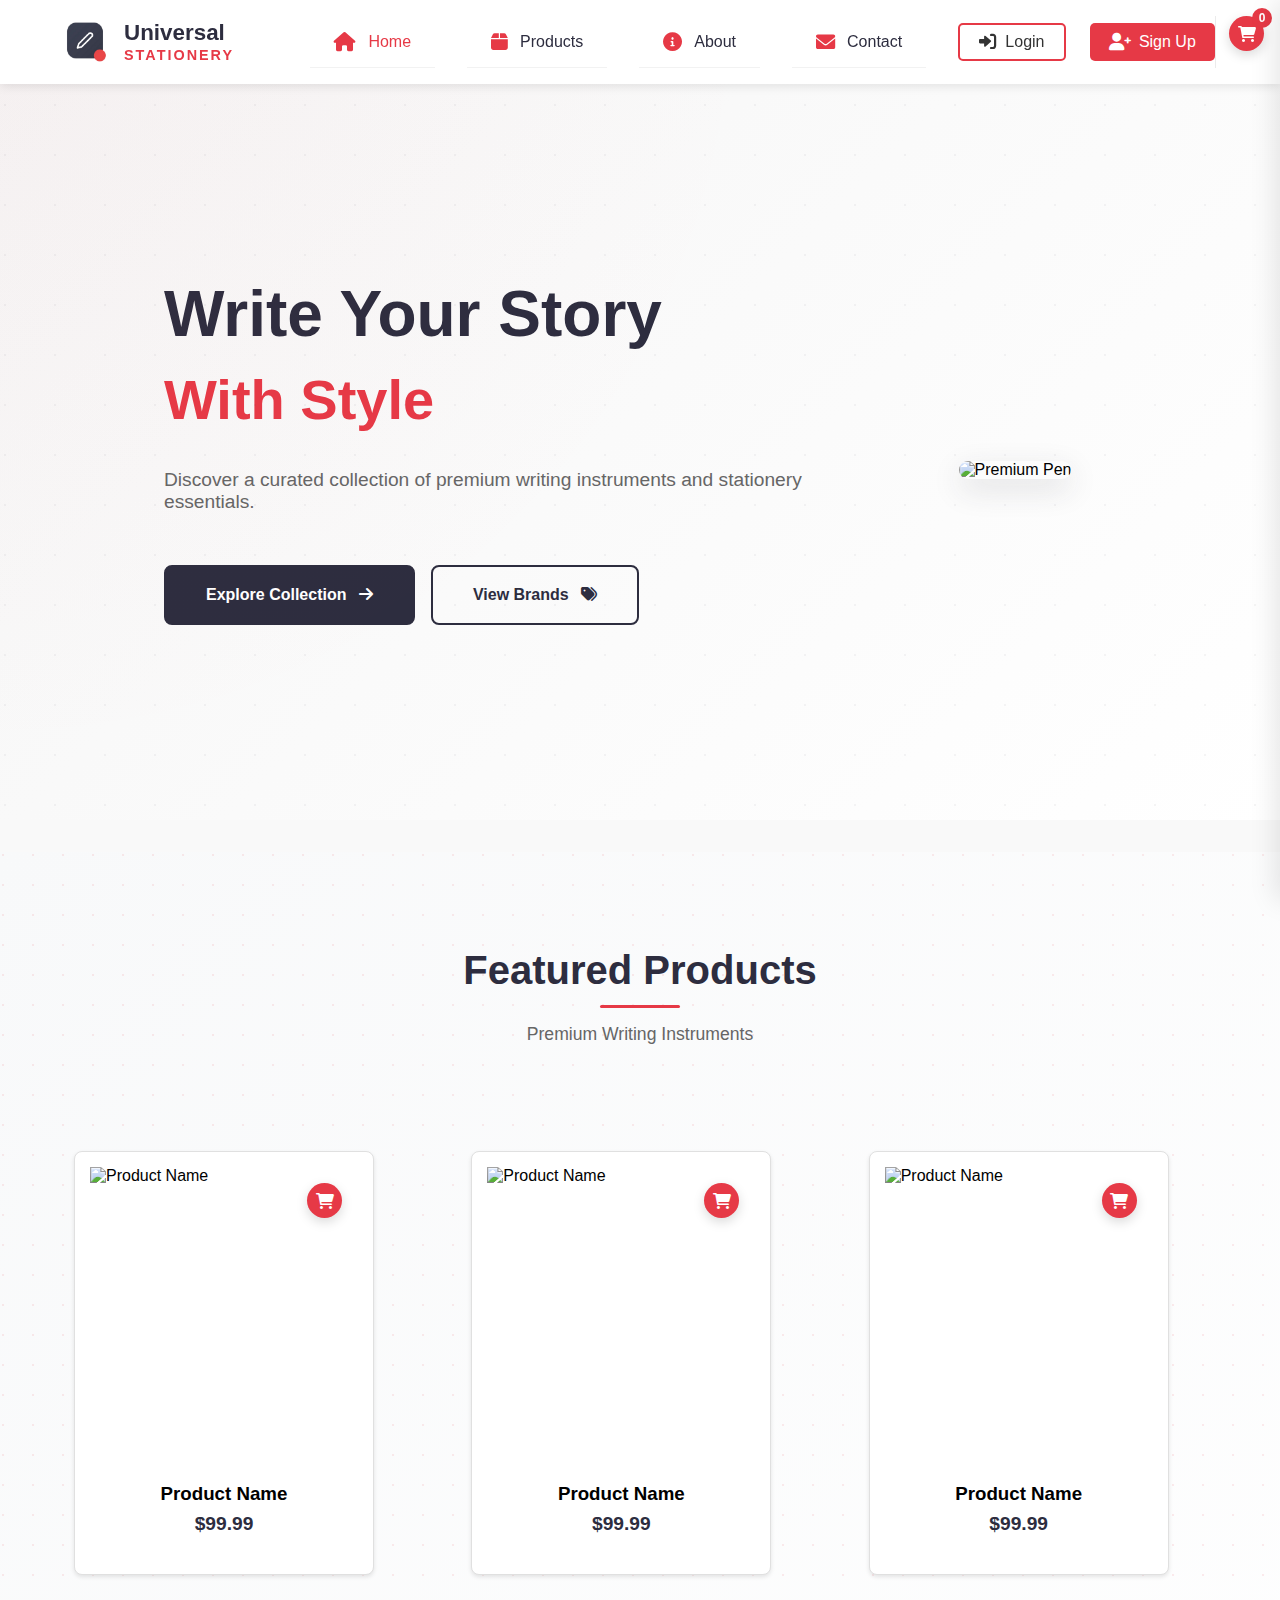
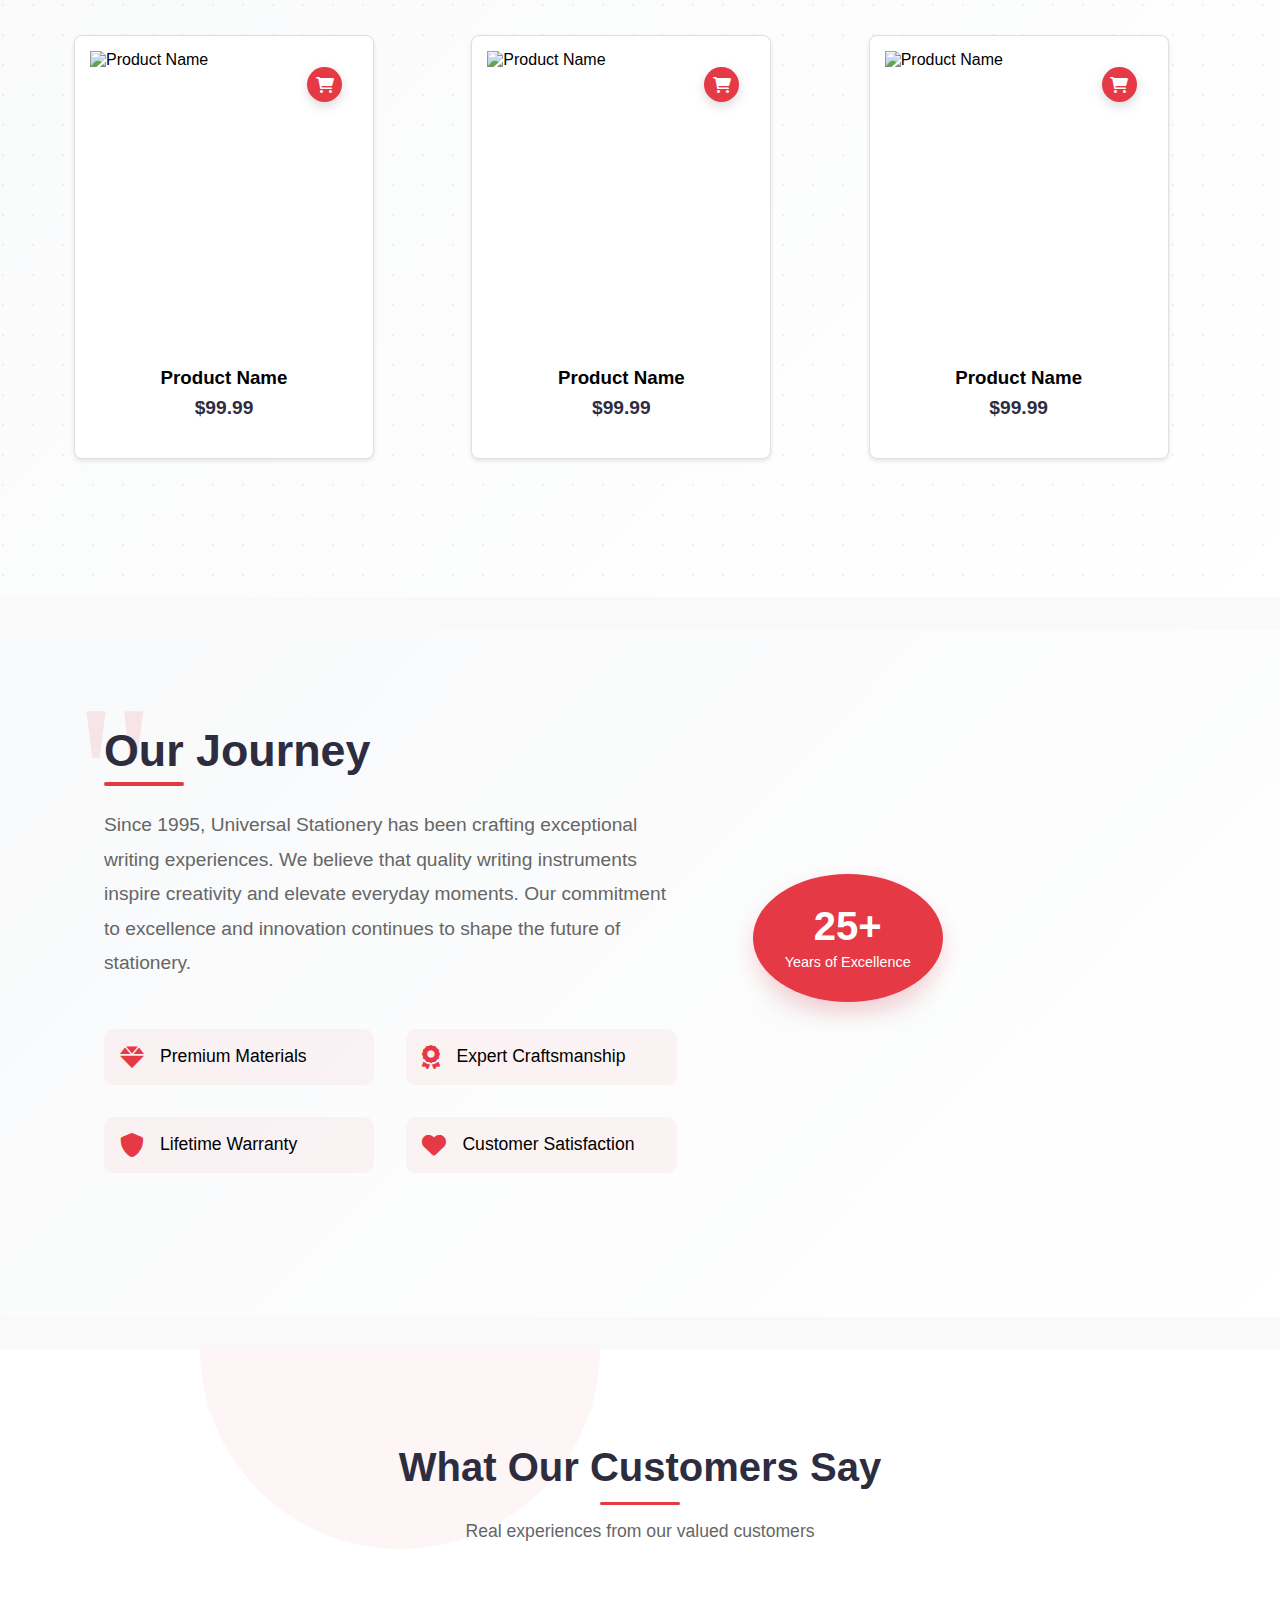
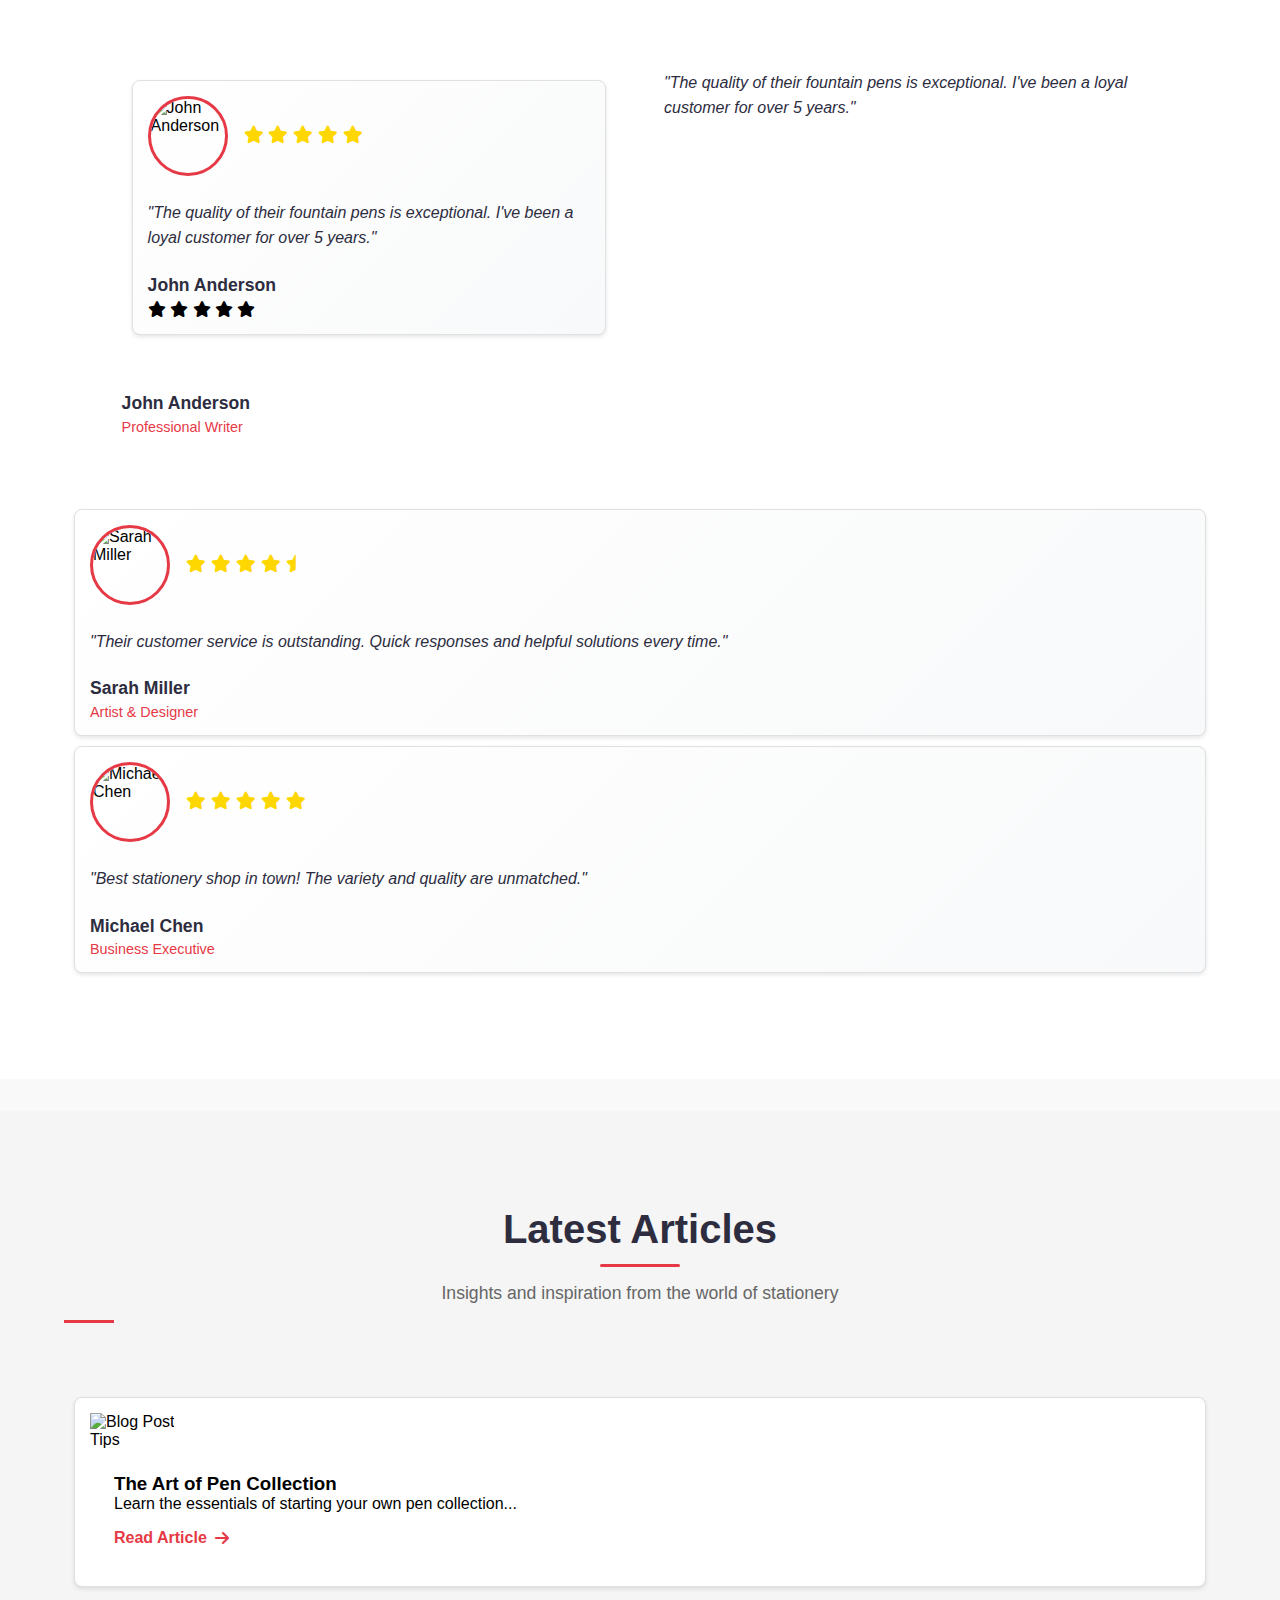
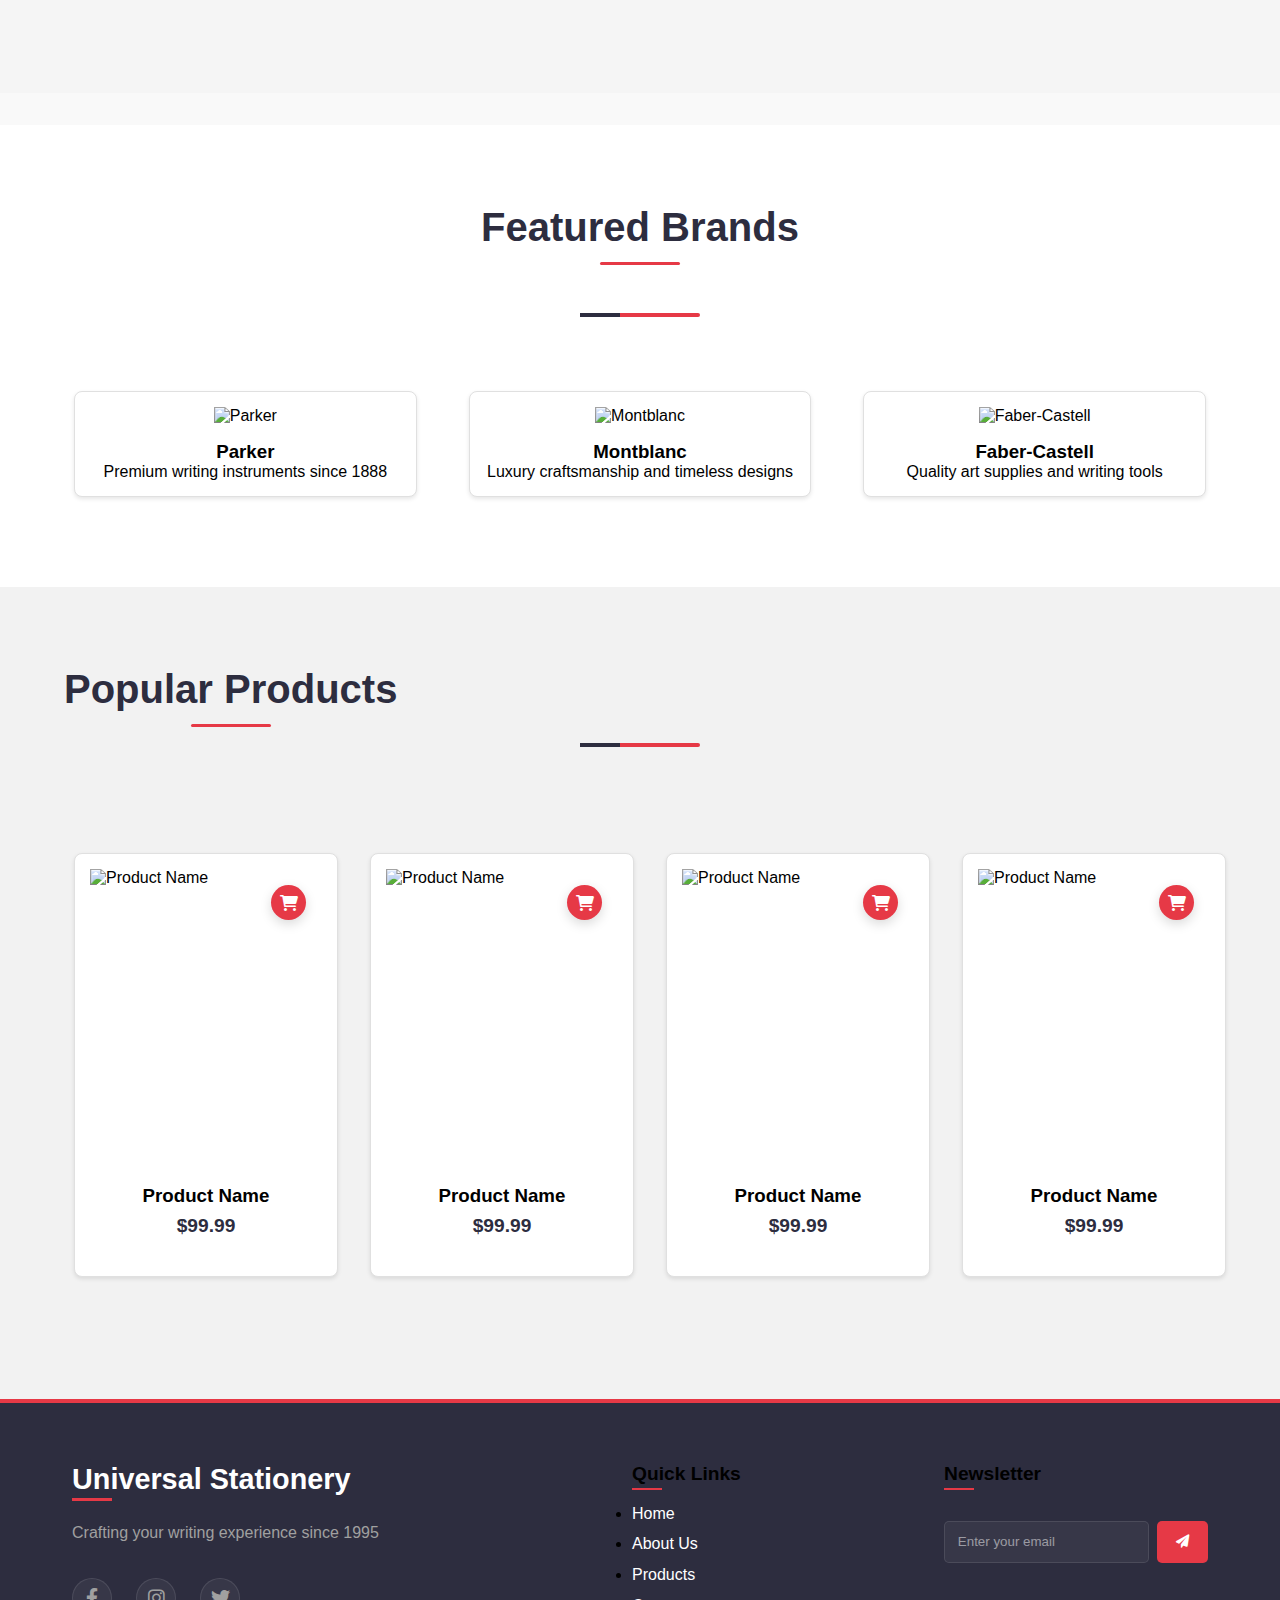
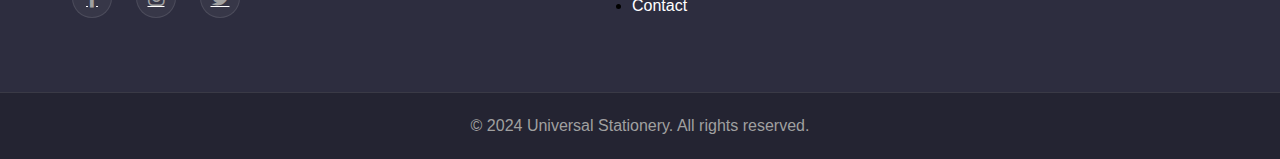
==== index.html @ 5d1d710b "Add files via upload" ====
<!DOCTYPE html>
<html lang="en">
<head>
    <meta charset="UTF-8">
    <meta name="viewport" content="width=device-width, initial-scale=1.0">
    <title>Universal Stationery</title>
    <link rel="stylesheet" href="index.css">
    <script src="script.js" defer></script>
    <link rel="stylesheet" href="https://cdnjs.cloudflare.com/ajax/libs/font-awesome/6.0.0/css/all.min.css">
</head>
<body>
    <header>
        <div class="logo">
            <a href="index.html">
                <div class="logo-container">
                    <img src="Screenshot_2025-01-30-10-59-01-36-removebg-preview.png" alt="Universal Stationery" class="logo-img">
                </div>
                <div class="brand-text">
                    <span class="brand-universal">Universal</span>
                    <span class="brand-stationery">STATIONERY</span>
                </div>
            </a>
        </div>
        <!-- Move menu icon to the right -->
        <div class="nav-controls">
            <button class="menu-toggle" aria-label="Toggle menu">
                <span class="menu-icon">
                    <span class="bar"></span>
                    <span class="bar"></span>
                    <span class="bar"></span>
                </span>
            </button>
        </div>
        <nav>
            <ul>
                <li><a href="index.html" class="active"><i class="fas fa-home"></i> Home</a></li>
                <li><a href="product.html"><i class="fas fa-box"></i> Products</a></li>
                <li><a href="about.html"><i class="fas fa-info-circle"></i> About</a></li>
                <li><a href="contact.html"><i class="fas fa-envelope"></i> Contact</a></li>
            </ul>
            <div class="nav-divider"></div>
            <!-- Auth links will be moved here in mobile view -->
            <div class="auth-nav">
                <a href="#" class="auth-link login" id="loginBtn">
                    <i class="fas fa-sign-in-alt"></i> Login
                </a>
                <a href="#" class="auth-link signup" id="signupBtn">
                    <i class="fas fa-user-plus"></i> Sign Up
                </a>
            </div>
            <div class="nav-cart">
                <button class="cart-btn" onclick="toggleCart()">
                    <i class="fas fa-shopping-cart"></i>
                    <span class="cart-count">0</span>
                </button>
            </div>
        </nav>
        
<!-- Add Cart Modal before closing body tag -->
<div class="cart-modal">
    <div class="cart-container">
        <button class="close-cart">
            <i class="fas fa-times"></i>
        </button>
        <h2>Shopping Cart</h2>
        <div class="cart-items">
            <!-- Cart items will be inserted here -->
        </div>
        <div class="cart-summary">
            <div class="cart-total">
                <span>Total:</span>
                <span>$0.00</span>
            </div>
            <button class="checkout-btn">
                Proceed to Checkout
                <i class="fas fa-arrow-right"></i>
            </button>
        </div>
    </div>
</div>






    </header>

    <!-- Mobile Navigation Toggle Button -->
    <!-- <button class="nav-toggle" aria-label="toggle navigation"> -->
        <!-- <span class="hamburger"></span>
    </button> -->

    <!-- Mobile Navigation Menu -->
    <!-- <div class="mobile-nav">
        <div class="menu-header">
            <img src="Screenshot_2025-01-30-10-59-01-36-removebg-preview.png" alt="Logo" class="logo-img">
            <h3>Universal Stationery</h3>
            <button class="close-menu">×</button>
        </div>
        <ul class="menu-items">
            <li><a href="/"><i class="fas fa-home"></i> Home</a></li>
            <li><a href="/products"><i class="fas fa-box"></i> Products</a></li>
            <li><a href="/brands"><i class="fas fa-tags"></i> Brands</a></li>
            <li><a href="/contact"><i class="fas fa-envelope"></i> Contact</a></li>
            <li><a href="#" data-auth="signup"><i class="fas fa-user-plus"></i> Sign Up</a></li>
            <li><a href="#" data-auth="login"><i class="fas fa-sign-in-alt"></i> Login</a></li>
        </ul>
    </div> -->

  



    <section class="hero">
        <div class="hero-text">
            <h1>Write Your Story<br><span class="highlight">With Style</span></h1>
            <p>Discover a curated collection of premium writing instruments and stationery essentials.</p>
            <div class="buttons">
                <a href="#" class="btn black">Explore Collection <i class="fas fa-arrow-right"></i></a>
                <a href="#" class="btn white">View Brands <i class="fas fa-tags"></i></a>
            </div>
        </div>
        <div class="hero-image">
            <img src="https://images.unsplash.com/photo-1585336261022-680e295ce3fe?w=500&auto=format&fit=crop&q=60&ixlib=rb-4.0.3&ixid=M3wxMjA3fDB8MHxzZWFyY2h8N3x8cGVufGVufDB8fDB8fHww" alt="Premium Pen">
        </div>
    </section>

    <section class="featured-products section">
        <div class="section-header">
            <h2 class="section-title">Featured Products</h2>
            <p class="section-subtitle">Premium Writing Instruments</p>
        </div>
        <div class="products-grid">
            <!-- Product 1 -->
            <div class="product-card" data-product-id="1">
                <div class="product-image">
                    <img src="product-image.jpg" alt="Product Name">
                    <button class="cart-btn" onclick="addToCart(1, 'Product Name', 99.99, 'product-image.jpg')">
                        <i class="fas fa-shopping-cart"></i>
                    </button>
                </div>
                <div class="product-info">
                    <h3>Product Name</h3>
                    <p class="product-price">$99.99</p>
                </div>
            </div>

            <!-- Additional Product Cards -->
            <div class="product-card" data-product-id="2">
                <div class="product-image">
                    <img src="product-image.jpg" alt="Product Name">
                    <button class="cart-btn" onclick="addToCart(2, 'Product Name', 99.99, 'product-image.jpg')">
                        <i class="fas fa-shopping-cart"></i>
                    </button>
                </div>
                <div class="product-info">
                    <h3>Product Name</h3>
                    <p class="product-price">$99.99</p>
                </div>
            </div>

            <div class="product-card" data-product-id="3">
                <div class="product-image">
                    <img src="product-image.jpg" alt="Product Name">
                    <button class="cart-btn" onclick="addToCart(3, 'Product Name', 99.99, 'product-image.jpg')">
                        <i class="fas fa-shopping-cart"></i>
                    </button>
                </div>
                <div class="product-info">
                    <h3>Product Name</h3>
                    <p class="product-price">$99.99</p>
                </div>
            </div>

            <div class="product-card" data-product-id="4">
                <div class="product-image">
                    <img src="product-image.jpg" alt="Product Name">
                    <button class="cart-btn" onclick="addToCart(4, 'Product Name', 99.99, 'product-image.jpg')">
                        <i class="fas fa-shopping-cart"></i>
                    </button>
                </div>
                <div class="product-info">
                    <h3>Product Name</h3>
                    <p class="product-price">$99.99</p>
                </div>
            </div>

            <div class="product-card" data-product-id="5">
                <div class="product-image">
                    <img src="product-image.jpg" alt="Product Name">
                    <button class="cart-btn" onclick="addToCart(5, 'Product Name', 99.99, 'product-image.jpg')">
                        <i class="fas fa-shopping-cart"></i>
                    </button>
                </div>
                <div class="product-info">
                    <h3>Product Name</h3>
                    <p class="product-price">$99.99</p>
                </div>
            </div>

            <div class="product-card" data-product-id="6">
                <div class="product-image">
                    <img src="product-image.jpg" alt="Product Name">
                    <button class="cart-btn" onclick="addToCart(6, 'Product Name', 99.99, 'product-image.jpg')">
                        <i class="fas fa-shopping-cart"></i>
                    </button>
                </div>
                <div class="product-info">
                    <h3>Product Name</h3>
                    <p class="product-price">$99.99</p>
                </div>
            </div>
        </div>
    </section>

    <!-- Replace the existing About section with this updated version -->
<section class="about-section">
    <div class="about-container">
        <div class="about-content">
            <h2>Our Journey</h2>
            <p class="about-text">
                Since 1995, Universal Stationery has been crafting exceptional writing experiences. 
                We believe that quality writing instruments inspire creativity and elevate everyday moments. 
                Our commitment to excellence and innovation continues to shape the future of stationery.
            </p>
            <ul class="about-features">
                <li>
                    <i class="fas fa-gem"></i>
                    <span>Premium Materials</span>
                </li>
                <li>
                    <i class="fas fa-award"></i>
                    <span>Expert Craftsmanship</span>
                </li>
                <li>
                    <i class="fas fa-shield-alt"></i>
                    <span>Lifetime Warranty</span>
                </li>
                <li>
                    <i class="fas fa-heart"></i>
                    <span>Customer Satisfaction</span>
                </li>
            </ul>
        </div>
        <div class="about-image">
            <img src="cinthia-becher-z_WgCHcIkrs-unsplash.jpg" alt="Our Craftsmanship">
            <div class="experience-badge">
                <span>25+</span>
                <p>Years of Excellence</p>
            </div>
        </div>
    </div>
</section>
<!-- ...rest of existing code... -->

    <section class="testimonials section">
    <div class="section-header">
        <h2 class="section-title">What Our Customers Say</h2>
        <p class="section-subtitle">Real experiences from our valued customers</p>
    </div>
    <div class="testimonials-grid">
        <!-- Testimonial 1 -->
        <div class="testimonial-card">
            <div class="testimonial-header">
                <img src="images/testimonials/person1.jpg" alt="John Anderson" class="testimonial-img">
                <div class="testimonial-rating">
                    <i class="fas fa-star"></i>
                    <i class="fas fa-star"></i>
                    <i class="fas fa-star"></i>
                    <i class="fas fa-star"></i>
                    <i class="fas fa-star"></i>
                </div>
            </div>
            <p class="testimonial-text">"The quality of their fountain pens is exceptional. I've been a loyal customer for over 5 years."</p>
            <div class="testimonial-author">
                <h4>John Anderson</h4>
                    <i class="fas fa-star"></i>
                    <i class="fas fa-star"></i>
                    <i class="fas fa-star"></i>
                    <i class="fas fa-star"></i>
                    <i class="fas fa-star"></i>
                </div>
            </div>
            <p class="testimonial-text">"The quality of their fountain pens is exceptional. I've been a loyal customer for over 5 years."</p>
            <div class="testimonial-author">
                <h4>John Anderson</h4>
                <p>Professional Writer</p>
            </div>
        </div>

        <!-- Testimonial 2 -->
        <div class="testimonial-card">
            <!-- Similar structure with different content -->
            <div class="testimonial-header">
                <img src="creative-background-with-colored-pencils.jpg" alt="Sarah Miller" class="testimonial-img">
                <div class="testimonial-rating">
                    <i class="fas fa-star"></i>
                    <i class="fas fa-star"></i>
                    <i class="fas fa-star"></i>
                    <i class="fas fa-star"></i>
                    <i class="fas fa-star-half"></i>
                </div>
            </div>
            <p class="testimonial-text">"Their customer service is outstanding. Quick responses and helpful solutions every time."</p>
            <div class="testimonial-author">
                <h4>Sarah Miller</h4>
                <p>Artist & Designer</p>
            </div>
        </div>

        <!-- Testimonial 3 -->
        <div class="testimonial-card">
            <!-- Similar structure with different content -->
            <div class="testimonial-header">
                <img src="denis-volkov-s1_jZo3LXe4-unsplash.jpg" alt="Michael Chen" class="testimonial-img">
                <div class="testimonial-rating">
                    <i class="fas fa-star"></i>
                    <i class="fas fa-star"></i>
                    <i class="fas fa-star"></i>
                    <i class="fas fa-star"></i>
                    <i class="fas fa-star"></i>
                </div>
            </div>
            <p class="testimonial-text">"Best stationery shop in town! The variety and quality are unmatched."</p>
            <div class="testimonial-author">
                <h4>Michael Chen</h4>
                <p>Business Executive</p>
            </div>
        </div>

        <!-- Add more testimonials as needed -->
    </div>
</section>

    <section class="blog section">
        <div class="section-header reveal">
            <h2 class="section-title">Latest Articles</h2>
            <p class="section-subtitle">Insights and inspiration from the world of stationery</p>
            <div class="title-accent"></div>
        </div>
        <div class="blog-grid reveal">
            <article class="blog-card">
                <div class="blog-image">
                    <img src="blog1.jpg" alt="Blog Post">
                    <div class="blog-category">Tips</div>
                </div>
                <div class="blog-content">
                    <h3>The Art of Pen Collection</h3>
                    <p>Learn the essentials of starting your own pen collection...</p>
                    <a href="#" class="read-more">Read Article <i class="fas fa-arrow-right"></i></a>
                </div>
            </article>
            <!-- Add more blog cards -->
        </div>
    </section>

    <section class="brands">
        <h2 class="section-title">Featured Brands</h2>
        <div class="title-line"></div>
        <div class="brand-cards">
            <div class="brand-card">
                <img src="amjd-rdwan--MDJDYKQz6E-unsplash.jpg" alt="Parker">
                <h3>Parker</h3>
                <p>Premium writing instruments since 1888</p>
            </div>
            <div class="brand-card">
                <img src="denis-volkov-s1_jZo3LXe4-unsplash.jpg" alt="Montblanc">
                <h3>Montblanc</h3>
                <p>Luxury craftsmanship and timeless designs</p>
            </div>
            <div class="brand-card">
                <img src="kelly-sikkema-9OGNpJPVMZ8-unsplash.jpg" alt="Faber-Castell">
                <h3>Faber-Castell</h3>
                <p>Quality art supplies and writing tools</p>
            </div>
        </div>
    </section>

    <section class="products">
        <h2 class="section-title">Popular Products</h2>
        <div class="title-line"></div>
        <div class="product-grid">
            <div class="product-card" data-product-id="1">
                <div class="product-image">
                    <img src="product-image.jpg" alt="Product Name">
                    <button class="cart-btn" onclick="addToCart(1, 'Product Name', 99.99, 'product-image.jpg')">
                        <i class="fas fa-shopping-cart"></i>
                    </button>
                </div>
                <div class="product-info">
                    <h3>Product Name</h3>
                    <p class="product-price">$99.99</p>
                </div>
            </div>
            <div class="product-card" data-product-id="2">
                <div class="product-image">
                    <img src="product-image.jpg" alt="Product Name">
                    <button class="cart-btn" onclick="addToCart(2, 'Product Name', 99.99, 'product-image.jpg')">
                        <i class="fas fa-shopping-cart"></i>
                    </button>
                </div>
                <div class="product-info">
                    <h3>Product Name</h3>
                    <p class="product-price">$99.99</p>
                </div>
            </div>
            <div class="product-card" data-product-id="3">
                <div class="product-image">
                    <img src="product-image.jpg" alt="Product Name">
                    <button class="cart-btn" onclick="addToCart(3, 'Product Name', 99.99, 'product-image.jpg')">
                        <i class="fas fa-shopping-cart"></i>
                    </button>
                </div>
                <div class="product-info">
                    <h3>Product Name</h3>
                    <p class="product-price">$99.99</p>
                </div>
            </div>
            <div class="product-card" data-product-id="4">
                <div class="product-image">
                    <img src="product-image.jpg" alt="Product Name">
                    <button class="cart-btn" onclick="addToCart(4, 'Product Name', 99.99, 'product-image.jpg')">
                        <i class="fas fa-shopping-cart"></i>
                    </button>
                </div>
                <div class="product-info">
                    <h3>Product Name</h3>
                    <p class="product-price">$99.99</p>
                </div>
            </div>
        </div>
    </section>

    <footer>
        <div class="footer-content">
            <div class="footer-section">
                <h3>Universal Stationery</h3>
                <p>Crafting your writing experience since 1995</p>
                <div class="social-links">
                    <a href="#" class="social-icon facebook" data-tooltip="Follow on Facebook">
                        <i class="fab fa-facebook-f"></i>
                    </a>
                    <a href="#" class="social-icon instagram" data-tooltip="Follow on Instagram">
                        <i class="fab fa-instagram"></i>
                    </a>
                    <a href="#" class="social-icon twitter" data-tooltip="Follow on Twitter">
                        <i class="fab fa-twitter"></i>
                    </a>
                </div>
            </div>
            <div class="footer-section">
                <h4>Quick Links</h4>
                <ul class="footer-links">
                    <li><a href="index.html" class="hover-effect">Home</a></li>
                    <li><a href="#" class="hover-effect">About Us</a></li>
                    <li><a href="#" class="hover-effect">Products</a></li>
                    <li><a href="contact (1).html" class="hover-effect">Contact</a></li>
                </ul>
            </div>
            <div class="footer-section">
                <h4>Newsletter</h4>
                <form class="newsletter-form">
                    <input type="email" placeholder="Enter your email">
                    <button type="submit" class="hover-effect"><i class="fas fa-paper-plane"></i></button>
                </form>
            </div>
        </div>
        <div class="footer-bottom">
            <p>&copy; 2024 Universal Stationery. All rights reserved.</p>
        </div>
    </footer>

    <div class="auth-modal" id="loginModal">
        <div class="auth-card">
            <button class="nav-close" onclick="closeModal('loginModal')">&times;</button>
            <div class="auth-header">
                <div class="logo-icon">
                    <img src="Screenshot_2025-01-30-10-59-01-36-removebg-preview.png" alt="Logo">
                </div>
                <h2>Welcome Back</h2>
                <p>Sign in to your account</p>
            </div>
            <form class="auth-form">
                <div class="form-group">
                    <i class="fas fa-envelope"></i>
                    <input type="email" placeholder="Email Address" required>
                </div>
                <div class="form-group">
                    <i class="fas fa-lock"></i>
                    <input type="password" placeholder="Password" required>
                </div>
                <div class="form-options">
                    <label class="remember-me">
                        <input type="checkbox">
                        <span>Remember me</span>
                    </label>
                    <a href="#" class="forgot-pass">Forgot Password?</a>
                </div>
                <button type="submit" class="auth-btn">Login</button>
                <p class="switch-auth">
                    Don't have an account? <a href="#" onclick="switchModal('loginModal', 'signupModal')">Sign up</a>
                </p>
            </form>
        </div>
    </div>

    <div class="auth-modal" id="signupModal">
        <div class="auth-card">
            <button class="nav-close" onclick="closeModal('signupModal')">&times;</button>
            <div class="auth-header">
                <div class="logo-icon">
                    <img src="Screenshot_2025-01-30-10-59-01-36-removebg-preview.png" alt="Logo">
                </div>
                <h2>Create Account</h2>
                <p>Join our community now</p>
            </div>
            <form class="auth-form">
                <div class="form-group">
                    <i class="fas fa-user"></i>
                    <input type="text" placeholder="Full Name" required>
                </div>
                <div class="form-group">
                    <i class="fas fa-envelope"></i>
                    <input type="email" placeholder="Email Address" required>
                </div>
                <div class="form-group">
                    <i class="fas fa-lock"></i>
                    <input type="password" placeholder="Password" required>
                </div>
                <button type="submit" class="auth-btn">Sign Up</button>
                <p class="switch-auth">
                    Already have an account? <a href="#" onclick="switchModal('signupModal', 'loginModal')">Login</a>
                </p>
            </form>
        </div>
    </div>
</body>
</html>
---- index.css ----
:root {
    --primary-color: #E63946;
    --dark-color: #2D2D3F;
    --light-bg: #F5F5F5;
    --text-dark: #2D2D3F;
    --text-light: #666666;
    --spacing-section: 6rem;
    --bg-light: #f8f9fa;
    --transition: all 0.3s cubic-bezier(0.4, 0, 0.2, 1);
}
.nav-close{
    display: none;
}

/* Basic Reset */
* {
    margin: 0;
    padding: 0;
    box-sizing: border-box;
    font-family: 'Arial', sans-serif;
}

body {
    background-color: #f9f9f9;
}

/* Header Styles */
header {
    display: flex;
    justify-content: space-between;
    align-items: center;
    padding: 1rem 5%;
    background: #ffffff;
    box-shadow: 0 2px 10px rgba(0,0,0,0.1);
    position: fixed;
    top: 0;
    left: 0;
    right: 0;
    z-index: 1000;
}

/* Logo Styles */
.logo {
    display: flex;
    align-items: center;
    gap: 12px;
    max-width: 200px;
}

.logo a {
    display: flex;
    align-items: center;
    gap: 15px;
    text-decoration: none;
}

.logo-container {
    width: 45px;
    height: 45px;
    display: flex;
    align-items: center;
}

.logo-img {
    width: 100%;
    height: 45px;
    object-fit: contain;
}

.brand-text {
    display: flex;
    flex-direction: column;
    justify-content: center;
    height: 45px;
}

.brand-universal {
    color: #2D2D3F;
    font-size: 1.4rem;
    font-weight: 600;
    line-height: 1.2;
}

.brand-stationery {
    color: #E63946;
    font-size: 0.9rem;
    font-weight: 700;
    letter-spacing: 2px;
    line-height: 1.2;
}

/* Navigation Styles */
nav {
    display: flex;
    align-items: center;
}

nav ul {
    display: flex;
    gap: 2rem;
    list-style: none;
    margin: 0;
    padding: 0;
    align-items: center;
}

nav a {
    text-decoration: none;
    color: #333;
    display: flex;
    align-items: center;
    gap: 0.5rem;
    transition: color 0.3s ease;
}

nav a i {
    font-size: 1.1rem;
}

nav a:hover {
    color: var(--primary-color);
}

/* Auth Links */
.auth-nav {
    display: flex;
    gap: 1rem;
    margin-left: 2rem;
}

.auth-link {
    padding: 0.5rem 1rem;
    border-radius: 5px;
    transition: all 0.3s ease;
}

.auth-link.login {
    border: 2px solid var(--primary-color);
}

.auth-link.signup {
    background: var(--primary-color);
    color: white;
}

.auth-link:hover {
    transform: translateY(-2px);
    box-shadow: 0 5px 15px rgba(230, 57, 70, 0.2);
}

.auth-link.login:hover {
    background: var(--primary-color);
    color: white;
}

.auth-link.signup:hover {
    background: var(--dark-color);
}

/* Responsive Styles */
@media screen and (max-width: 768px) {
    header {
        padding: 1rem;
    }

    .brand-universal {
        font-size: 1.2rem;
    }

    .brand-stationery {
        font-size: 0.8rem;
    }

    nav ul {
        gap: 1rem;
    }

    .auth-nav {
        margin-left: 1rem;
    }

    .auth-link {
        padding: 0.4rem 0.8rem;
        font-size: 0.9rem;
    }
}

/* ...rest of your existing styles... */

/* Color variable declarations */
:root {
    --primary-color: #E63946;
    --dark-color: #2D2D3F;
    --light-bg: #F5F5F5;
    --text-dark: #2D2D3F;
    --text-light: #666666;
    --spacing-section: 6rem;
    --bg-light: #f8f9fa;
    --text-muted: #6c757d;
    --transition: all 0.3s cubic-bezier(0.4, 0, 0.2, 1);
}

.nav-toggle {
    display: none;
    background: transparent;
    border: none;
    padding: 0.5rem;
}

.hamburger {
    display: block;
    position: relative;
    width: 25px;
    height: 3px;
    background: #333;
}

.hamburger::before,
.hamburger::after {
    content: '';
    position: absolute;
    width: 100%;
    height: 3px;
    background: #333;
    left: 0;
}

.hamburger::before {
    top: -8px;
}

.hamburger::after {
    bottom: -8px;
}

body {
    background-color: #f9f9f9;
}

/* Header and Navigation Styles */
header {
    display: flex;
    justify-content: space-between;
    align-items: center;
    padding: 1rem 5%;
    background: #ffffff;
    box-shadow: 0 2px 10px rgba(0,0,0,0.1);
    position: fixed;
    top: 0;
    left: 0;
    right: 0;
    z-index: 1000;
    transition: transform 0.3s ease;
}

/* Header scroll states */
header.scroll-up {
    transform: translateY(0);
}

header.scroll-down {
    transform: translateY(-100%);
}

/* Active link state */
nav a.active {
    color: var(--primary-color);
}

nav a.active::after {
    width: 100%;
}

/* Mobile active link state */
.mobile-nav .menu-items a.active {
    background: var(--primary-color);
    color: white;
}

.mobile-nav .menu-items a.active i {
    color: white;
}

/* Adjust main content for fixed header */
main {
    margin-top: 80px; /* Height of header */
    min-height: calc(100vh - 80px);
}

/* Logo Styles */
.logo {
    display: flex;
    align-items: center;
    gap: 12px;
    max-width: 200px;
}

.logo a {
    display: flex;
    align-items: center;
    gap: 15px;
    text-decoration: none;
}

.logo-container {
    width: 45px;
    height: 45px;
    display: flex;
    align-items: center;
}

.logo-img {
    width: 100%;
    height: 45px;
    object-fit: contain;
}

.brand-text {
    display: flex;
    flex-direction: column;
    justify-content: center;
    height: 45px;
}

.brand-universal {
    color: #2D2D3F;
    font-size: 1.4rem;
    font-weight: 600;
    line-height: 1.2;
}

.brand-stationery {
    color: #E63946;
    font-size: 0.9rem;
    font-weight: 700;
    letter-spacing: 2px;
    line-height: 1.2;
}

nav {
    display: flex;
    align-items: center;
}

nav ul {
    display: flex;
    gap: 2rem;
    list-style: none;
    margin: 0;
    padding: 0;
    align-items: center;
}

nav a {
    text-decoration: none;
    color: #333;
    transition: color 0.3s ease;
    position: relative;
}

nav a:hover {
    color: var(--primary-color);
}

.cart-indicator {
    position: relative;
}

.cart-count {
    position: absolute;
    top: -8px;
    right: -8px;
    background: var(--primary-color);
    color: white;
    width: 20px;
    height: 20px;
    border-radius: 50%;
    display: flex;
    align-items: center;
    justify-content: center;
    font-size: 12px;
    font-weight: bold;
}

.auth-nav {
    display: flex;
    gap: 1rem;
    margin-left: 2rem;
}

.auth-link {
    padding: 0.5rem 1rem;
    border-radius: 5px;
    transition: all 0.3s ease;
}

.auth-link.login {
    border: 2px solid var(--primary-color);
}

.auth-link.signup {
    background: var(--primary-color);
    color: white;
}

.auth-link:hover {
    transform: translateY(-2px);
    box-shadow: 0 5px 15px rgba(230, 57, 70, 0.2);
    transform: translateY(-3px) scale(1.05) !important;
    box-shadow: 0 10px 20px rgba(230, 57, 70, 0.15) !important;
}

.auth-link.login:hover {
    background: var(--primary-color);
    color: white;
    border-color: var(--primary-color);
}

.auth-link.signup:hover {
    background: var(--dark-color);
    border-color: var(--dark-color);
}

@media (max-width: 768px) {
    nav {
        position: fixed;
        top: 80px;
        left: -100%;
        width: 80%;
        height: calc(100vh - 80px);
        background: white;
        padding: 2rem;
        transition: left 0.3s ease;
    }

    nav.active {
        left: 0;
    }

    nav ul {
        flex-direction: column;
        align-items: stretch;
    }

    .auth-nav {
        flex-direction: column;
        margin: 1rem 0;
    }

    .auth-link {
        width: 100%;
        text-align: center;
    }
}

/* Cart Modal Styles */
.cart-modal {
    position: fixed;
    top: 0;
    right: -400px; /* Start offscreen */
    width: 400px;
    height: 100vh;
    background: white;
    box-shadow: -5px 0 15px rgba(0,0,0,0.1);
    z-index: 1001;
    transition: right 0.3s ease;
    overflow-y: auto;
}

.cart-modal.active {
    right: 0;
}

.cart-overlay {
    position: fixed;
    top: 0;
    left: 0;
    width: 100%;
    height: 100%;
    background: rgba(0,0,0,0.5);
    visibility: hidden;
    opacity: 0;
    transition: all 0.3s ease;
    z-index: 1000;
}

.cart-overlay.active {
    visibility: visible;
    opacity: 1;
}

@media screen and (max-width: 480px) {
    .cart-modal {
        width: 100%;
    }
}

.cart-container {
    position: relative;
    height: 100%;
    padding: 2rem;
    display: flex;
    flex-direction: column;
}

.close-cart {
    position: absolute;
    top: 15px;
    right: 15px;
    width: 30px;
    height: 30px;
    background: none;
    border: none;
    font-size: 24px;
    cursor: pointer;
    display: flex;
    align-items: center;
    justify-content: center;
    color: #333;
    transition: all 0.3s ease;
    border-radius: 50%;
}

.close-cart:hover {
    color: var(--primary-color);
    transform: rotate(90deg);
    background-color: rgba(230, 57, 70, 0.1);
}

.cart-items {
    flex: 1;
    overflow-y: auto;
    padding-right: 10px;
}

/* Custom scrollbar for cart items */
.cart-items::-webkit-scrollbar {
    width: 6px;
}

.cart-items::-webkit-scrollbar-track {
    background: #f1f1f1;
    border-radius: 10px;
}

.cart-items::-webkit-scrollbar-thumb {
    background: var(--primary-color);
    border-radius: 10px;
}

.cart-item {
    display: grid;
    grid-template-columns: 80px 1fr auto;
    gap: 1rem;
    align-items: center;
    padding: 1rem;
    background: #f8f9fa;
    border-radius: 8px;
    margin-bottom: 1rem;
}

.remove-item {
    background: none;
    border: none;
    color: #ff4444;
    cursor: pointer;
    padding: 5px;
    transition: transform 0.3s ease;
}

.remove-item:hover {
    transform: scale(1.2);
}

nav ul {
    display: flex;
    list-style: none;
    gap: 2.5rem;
}



nav ul li:nth-child(1) { animation-delay: 0.1s; }
nav ul li:nth-child(2) { animation-delay: 0.2s; }
nav ul li:nth-child(3) { animation-delay: 0.3s; }
nav ul li:nth-child(4) { animation-delay: 0.4s; }
nav ul li:nth-child(5) { animation-delay: 0.5s; }

.hero {
    min-height: calc(100vh - 80px);
    display: flex;
    align-items: center;
    padding: 0 5%;
    background: linear-gradient(135deg, var(--light-bg) 0%, white 100%);
    position: relative;
    padding-top: 120px;
    overflow: hidden;
}

.hero::before {
    content: '';
    position: absolute;
    top: 0;
    left: 0;
    width: 100%;
    height: 100%;
    background: radial-gradient(circle at 10% 10%, var(--dark-color) 1px, transparent 1px);
    background-size: 50px 50px;
    opacity: 0.05;
}

.hero-content {
    max-width: 600px;
    position: relative;
    z-index: 2;
}

.hero h1 {
    font-size: 4rem;
    color: var(--dark-color);
    line-height: 1.2;
    margin-bottom: 1.5rem;
}

.hero-buttons {
    display: flex;
    gap: 1rem;
    margin-top: 2rem;
}

.hero-btn {
    padding: 1rem 2rem;
    border-radius: 8px;
    font-weight: 600;
    transition: var(--transition);
    position: relative;
    overflow: hidden;
}

.hero-btn.primary {
    background: var(--dark-color);
    color: white;
}

.hero-btn.primary:hover {
    background: white;
    color: var(--dark-color);
}

.hero-text {
    max-width: 650px;
    margin-left: 100px;
    color: #2D2D3F;
    margin-top: 3rem;
    margin-bottom: 90px;
}

.hero-text h1 {
    font-size: 4rem;
    margin-bottom: 2rem;
    line-height: 1.3;
    animation: slideIn 0.8s ease-out;
}

.highlight {
    color: var(--primary-color);
    font-size: 3.5rem;
    display: block;
    margin-top: 0.5rem;
}

.hero-text p {
    font-size: 1.2rem;
    color: #666;
    margin-bottom: 2rem;
    animation: fadeIn 0.8s ease-out 0.3s backwards;
}

.buttons {
    display: flex;
    gap: 1rem;
    animation: fadeIn 0.8s ease-out 0.6s backwards;
}

.btn {
    padding: 1rem 2rem;
    border-radius: 8px;
    text-decoration: none;
    font-weight: bold;
    transition: all 0.4s cubic-bezier(0.165, 0.84, 0.44, 1);
    margin-top: 20px;
    position: relative;
    overflow: hidden;
    background: transparent;
    border: 2px solid #2D2D3F;
    color: white;
    padding: 1.2rem 2.5rem;
    transition: background-color 0.3s ease;
    position: relative;
    overflow: hidden;
    transition: all 0.4s ease !important;
}

.btn i {
    margin-left: 8px;
    transition: transform 0.3s ease;
}

.btn:hover i {
    transform: translateX(5px);
}

.btn:hover {
    transform: translateY(-5px);
    box-shadow: 0 5px 15px rgba(0,0,0,0.3);
    background: var(--primary-color);
    color: white;
    border-color: var(--primary-color);
    background: white;
    color: var(--primary-color);
    transform: translateY(-5px) !important;
    box-shadow: 0 10px 20px rgba(230, 57, 70, 0.2) !important;
    background: var(--primary-color) !important;
    color: white !important;
}

.btn:active {
    transform: translateY(-2px) scale(1.01);
}

.btn.black {
    background: linear-gradient(45deg, var(--dark-color), var(--dark-color));
    color: white;
    overflow: hidden;
}

.btn.black::before {
    display: none;
}

.btn.black:hover {
    background: var(--primary-color);
    transform: translateY(-3px) scale(1.05);
    box-shadow: 0 10px 20px rgba(230, 57, 70, 0.2);
    border-color: var(--primary-color);
}

.btn.white {
    background: transparent;
    border: 2px solid #2D2D3F;
    color: #2D2D3F;
}

.btn.white::before {
    display: none;
}

.btn.white:hover {
    background: var(--primary-color);
    color: white;
    transform: translateY(-3px) scale(1.05);
    box-shadow: 0 10px 20px rgba(230, 57, 70, 0.2);
    border-color: var(--primary-color);
}

.hero-image {
    flex: 1;
    display: flex;
    justify-content: center;
}

.hero-image img {
    max-width: 100%;
    height: auto;
    border-radius: 30px;
    box-shadow: 0 10px 30px rgba(45, 45, 63, 0.15);
    animation: scaleIn 0.8s ease-out, float 3s ease-in-out infinite;
    transition: transform 0.8s cubic-bezier(0.4, 0, 0.2, 1);
}

.hero-image:hover img {
    transform: perspective(1000px) rotateY(15deg) rotateX(5deg) translateZ(50px);
    filter: brightness(1.1) contrast(1.1);
}

/* Animation Keyframes */
@keyframes fadeIn {
    from { opacity: 0; transform: translateY(20px); }
    to { opacity: 1; transform: translateY(0); }
}

@keyframes slideIn {
    from { transform: translateX(-100px); opacity: 0; }
    to { transform: translateX(0); opacity: 1; }
}

@keyframes float {
    0% { transform: translateY(0px); }
    50% { transform: translateY(-10px); }
    100% { transform: translateY(0px); }
}

@keyframes scaleIn {
    from { transform: scale(0.9); opacity: 0; }
    to { transform: scale(1); opacity: 1; }
}

/* Responsive Styles */
@media screen and (max-width: 1024px) {
    .hero-text {
        margin-left: 50px;
    }
    
    .hero-text h1 {
        font-size: 3rem;
    }
}

@media screen and (max-width: 768px) {
    header {
        padding: 1rem 2rem;
        flex-direction: row;
    }

    .nav-toggle {
        display: block;
        position: relative;
        top: auto;
        right: auto;
    }

    nav {
        position: absolute;
        top: 80px;
        right: -100%;
        background: #1a1a2e;
        width: 250px;
        height: calc(100vh - 80px);
        transition: right 0.3s ease;
        left: -100%;
        right: auto;
        transform: translateX(-100%);
        transition: transform 0.5s cubic-bezier(0.4, 0, 0.2, 1);
    }

    nav.active {
        right: 0;
        transform: translateX(0);
    }

    nav ul {
        flex-direction: column;
        padding: 2rem;
        height: 100%;
    }

    nav ul li {
        margin: 1rem 0;
        transform: translateX(-100%);
        opacity: 0;
        transition: all 0.3s ease;
        opacity: 0;
        transform: translateX(-30px);
        transition: all 0.4s ease;
    }

    nav.active ul li {
        transform: translateX(0);
        opacity: 1;
    }

    nav.active ul li:nth-child(1) { transition-delay: 0.1s; }
    nav.active ul li:nth-child(2) { transition-delay: 0.2s; }
    nav.active ul li:nth-child(3) { transition-delay: 0.3s; }
    nav.active ul li:nth-child(4) { transition-delay: 0.4s; }
    nav.active ul li:nth-child(5) { transition-delay: 0.5s; }
    nav.active ul li:nth-child(6) { transition-delay: 0.6s; }

    .hero {
        margin-top: 80px;
        flex-direction: column;
        text-align: center;
        padding: 2rem;
    }

    .hero-text {
        margin: 2rem 0;
        max-width: 100%;
    }

    .buttons {
        justify-content: center;
    }

    .hero-text h1 {
        font-size: 3rem;
    }

    .hero-text .highlight {
        font-size: 2.5rem;
    }

    .brand-name {
        font-size: 1.2rem;
    }

    .logo-icon {
        width: 35px;
        height: 35px;
    }

    .universal {
        font-size: 1rem;
    }

    .stationery {
        font-size: 1.1rem;
    }

    nav {
        background: #ffffff;
    }

    nav a {
        color: #4a4a4a;
        position: relative;
        display: inline-block;
        padding: 0.8rem 0;
    }

    nav a::before {
        content: '';
        position: absolute;
        left: 0;
        top: 50%;
        width: 0;
        height: 2px;
        background: var(--primary-color);
        transition: width 0.3s ease;
    }

    nav a:hover::before {
        width: 20px;
    }

    nav a {
        padding-left: 30px;
    }

    .logo-container {
        width: 50px;
        height: 50px;
    }

    .logo-img {
        height: 30px;
    }

    .brand-universal {
        font-size: 1.5rem;
    }
    
    .brand-stationery {
        font-size: 1rem;
    }
}

@media screen and (max-width: 480px) {
    nav ul {
        flex-direction: column;
        align-items: center;
        gap: 0.5rem;
    }

    .hero-text h1 {
        font-size: 2.5rem;
    }

    .hero-text .highlight {
        font-size: 2rem;
    }

    .buttons {
        flex-direction: column;
        gap: 1rem;
    }

    .btn {
        width: 100%;
        text-align: center;
    }
}

/* Add hamburger menu for mobile */
@media screen and (max-width: 768px) {
    .nav-toggle {
        display: block;
        position: absolute;
        top: 1rem;
        right: 1rem;
        cursor: pointer;
    }

    nav ul {
        display: none;
    }

    nav ul.active {
        display: flex;
        animation: fadeIn 0.5s ease-out;
    }
}

.nav-toggle .hamburger,
.nav-toggle .hamburger::before,
.nav-toggle .hamburger::after {
    transition: transform 0.3s ease-in-out;
}

nav.active {
    transition: right 0.3s ease;
}

/* Brand Section Styles */
.brands {
    padding: 5rem 5%;
    text-align: center;
    background: #fff;
}

.brands h2 {
    font-size: 2.5rem;
    margin-bottom: 3rem;
    color: #2D2D3F;
}

.brand-cards {
    display: grid;
    grid-template-columns: repeat(3, 1fr);
    gap: 2rem;
    max-width: 1200px;
    margin: 0 auto;
}

.brand-card {
    padding: 2rem;
    border-radius: 10px;
    background: #fff;
    box-shadow: 0 5px 15px rgba(0,0,0,0.05);
    transition: transform 0.3s ease, box-shadow 0.3s ease;
    border: 1px solid rgba(0,0,0,0.08);
    transition: all 0.4s cubic-bezier(0.165, 0.84, 0.44, 1) !important;
}

.brand-card:hover {
    transform: translateY(-10px);
    box-shadow: 0 10px 25px rgba(0,0,0,0.1);
    border-color: rgba(0,0,0,0);
    transform: translateY(-15px) !important;
    box-shadow: 0 20px 40px rgba(0, 0, 0, 0.2) !important;
}

.brand-card img {
    width: 120px;
    height: auto;
    margin-bottom: 1rem;
    transition: transform 0.5s ease-in-out;
}

.brand-card:hover img {
    transform: scale(1.05);
    transform: scale(1.1) rotate(5deg) !important;
}

/* Product Section Styles */
.products {
    padding: 5rem 5%;
    background: #f2f2f2;
}

.product-grid {
    display: grid;
    grid-template-columns: repeat(auto-fit, minmax(250px, 1fr));
    gap: 2rem;
    padding: 2rem 0;
}

.product-card {
    background: white;
    border-radius: 15px;
    overflow: hidden;
    position: relative;
    border: 1px solid rgba(0,0,0,0.08);
    transition: var(--transition);
    padding-bottom: 1rem;
}

.product-card:hover {
    transform: translateY(-10px);
    box-shadow: 0 20px 40px rgba(0,0,0,0.2);
    transform: translateY(-15px) !important;
    box-shadow: 0 20px 40px rgba(0, 0, 0, 0.2) !important;
}

.product-image {
    position: relative;
    padding-top: 100%;
    overflow: hidden;
}

/* Keep only the top cart button */
.cart-btn {
    position: absolute;
    top: 1rem;
    right: 1rem;
    z-index: 2;
    width: 35px;
    height: 35px;
    border-radius: 50%;
    background: var(--primary-color);
    border: none;
    display: flex;
    align-items: center;
    justify-content: center;
    cursor: pointer;
    transition: all 0.3s ease;
    box-shadow: 0 4px 12px rgba(0,0,0,0.15);
}

.cart-btn:hover {
    transform: scale(1.1);
    background: var(--dark-color);
}

.cart-btn i {
    color: white;
    font-size: 1rem;
    transition: transform 0.3s ease;
}

.cart-btn.added {
    background: #28a745;
    animation: popIn 0.3s ease forwards;
}

@keyframes popIn {
    0% { transform: scale(1); }
    50% { transform: scale(1.2); }
    100% { transform: scale(1); }
}

/* Toast notification for cart updates */
.toast-notification {
    position: fixed;
    bottom: 20px;
    right: 20px;
    background: var(--dark-color);
    color: white;
    padding: 1rem 2rem;
    border-radius: 5px;
    box-shadow: 0 5px 15px rgba(0,0,0,0.2);
    display: flex;
    align-items: center;
    gap: 10px;
    transform: translateY(100px);
    opacity: 0;
    transition: all 0.3s ease;
    z-index: 1000;
}

.toast-notification.show {
    transform: translateY(0);
    opacity: 1;
}

/* Remove these classes as they're no longer needed */
.product-actions,
.quick-view,
.add-to-cart {
    display: none;
}

.product-info {
    padding: 1.5rem;
    text-align: center;
}

.product-image img {
    position: absolute;
    top: 0;
    left: 0;
    width: 100%;
    height: 100%;
    object-fit: cover;
    transition: transform 0.5s ease-in-out;
}

.product-card:hover .product-image img {
    transform: scale(1.1);
    transform: scale(1.15) !important;
}

.hover-overlay {
    position: absolute;
    top: 0;
    left: 0;
    width: 100%;
    height: 100%;
    background: rgba(0,0,0,0.5);
    display: flex;
    justify-content: center;
    align-items: center;
    opacity: 0;
    transition: opacity 0.3s ease;
}

.product-card:hover .hover-overlay {
    opacity: 1;
}

.view-btn {
    padding: 0.8rem 1.5rem;
    background: var(--primary-color);
    color: white;
    border: 2px solid var(--primary-color);
    border-radius: 5px;
    cursor: pointer;
    transform: translateY(20px);
    transition: all 0.3s ease-in-out;
    font-weight: 600;
    letter-spacing: 0.5px;
    position: relative;
    overflow: hidden;
    transition: all 0.4s ease !important;
}

.view-btn:hover {
    background: white;
    color: var(--primary-color);
    transform: translateY(-5px);
    box-shadow: 0 5px 15px rgba(230, 57, 70, 0.3);
}

.product-info {
    padding: 1.5rem;
    text-align: center;
}

.product-price {
    font-size: 1.2rem;
    color: #2D2D3F;
    font-weight: bold;
    margin: 0.5rem 0;
}

.cart-btn {
    background: transparent;
    border: none;
    cursor: pointer;
    padding: 0.8rem;
    border-radius: 50%;
    transition: all 0.3s ease;
    position: absolute;
    top: 1rem;
    right: 1rem;
    z-index: 2;
    background: var(--primary-color);
    border: none;
    width: 35px;
    height: 35px;
    border-radius: 50%;
    display: flex;
    align-items: center;
    justify-content: center;
    cursor: pointer;
    transition: all 0.3s ease;
}

.cart-btn:hover {
    transform: scale(1.1);
    background: var(--dark-color);
}

.cart-btn i {
    color: white;
    font-size: 1rem;
}

.added-to-cart {
    animation: popIn 0.3s ease-out;
}

@keyframes popIn {
    0% { transform: scale(1); 
    background: var(--primary-color) !important;}
}

.cart-btn:hover i {
    transform: rotate(360deg);
    transition: transform 0.5s ease;
}

.added-to-cart {
    animation: popIn 0.3s ease-out;
}

@keyframes popIn {
    0% { transform: scale(1); }
    50% { transform: scale(1.2); }
    100% { transform: scale(1); }
}

/* Footer Styles */
footer {
    background: var(--dark-color);
    padding: 4rem 0 0;
    position: relative;
}

footer::before {
    content: '';
    position: absolute;
    top: 0;
    left: 0;
    right: 0;
    height: 4px;
    background: linear-gradient(to right, var(--primary-color), var(--primary-color));
}

.footer-content {
    display: grid;
    grid-template-columns: 2fr 1fr 1fr;
    gap: 4rem;
    max-width: 1200px;
    margin: 0 auto;
    position: relative;
    padding: 0 2rem;
}

.footer-section h3 {
    font-size: 1.8rem;
    margin-bottom: 1.5rem;
    position: relative;
    display: inline-block;
    color: white;
    font-weight: 600;
}

.footer-section h3::after {
    content: '';
    position: absolute;
    left: 0;
    bottom: -5px;
    width: 40px;
    height: 3px;
    background: var(--primary-color);
}

.footer-section h4 {
    font-size: 1.2rem;
    margin-bottom: 1.2rem;
    position: relative;
    display: inline-block;
}

.footer-section h4::after {
    content: '';
    position: absolute;
    left: 0;
    bottom: -5px;
    width: 30px;
    height: 2px;
    background: var(--primary-color);
}

.footer-section ul li {
    margin-bottom: 0.8rem;
}

.footer-section ul li a {
    color: #fff;
    text-decoration: none;
    transition: color 0.3s ease, padding-left 0.3s ease;
    display: inline-block;
}

.footer-section ul li a:hover {
    color: var(--primary-color);
    padding-left: 5px;
}

.social-links {
    display: flex;
    gap: 1.5rem;
    margin-top: 2rem;
}

.social-links a {
    color: #fff;
    background: rgba(255,255,255,0.05);
    width: 40px;
    height: 40px;
    display: flex;
    align-items: center;
    justify-content: center;
    border-radius: 50%;
    transition: transform 0.3s ease, background 0.3s ease;
    border: 1px solid rgba(255,255,255,0.1);
}

social-links a:hover {
    transform: translateY(-3px) rotate(8deg);
    background: var(--primary-color);
    border-color: var(--primary-color);
}

.newsletter-form {
    display: flex;
    gap: 0.5rem;
    margin-top: 1rem;
}

.newsletter-form input {
    padding: 0.8rem;
    border: none;
    border-radius: 5px;
    flex: 1;
    background: rgba(255,255,255,0.05);
    border: 1px solid rgba(255,255,255,0.1);
    color: #fff;
    transition: all 0.3s ease;
}

.newsletter-form input:focus {
    background: rgba(255,255,255,0.1);
    border-color: var(--primary-color);
    outline: none;
}

.newsletter-form input::placeholder {
    color: rgba(255,255,255,0.5);
}

.newsletter-form button {
    padding: 0.8rem 1.2rem;
    background: var(--primary-color);
    border: none;
    border-radius: 5px;
    color: #fff;
    cursor: pointer;
    transition: transform 0.3s ease;
}

.newsletter-form button:hover {
/* line-height-step:  ;    transform: translateY(-3px) scale(1.05); */
    box-shadow: 0 10px 20px rgba(230, 57, 70, 0.2);
    background: var(--dark-color);
}

.footer-bottom {
    margin-top: 4rem;
    padding-top: 2rem;
    border-top: 1px solid rgba(255,255,255,0.1);
    text-align: center;
    background: rgba(0,0,0,0.1);
    padding: 1.5rem 0;
    background: rgba(0,0,0,0.2);
    color: #A0A0A0;
}

/* Responsive adjustments */
@media screen and (max-width: 768px) {
    .brand-cards {
        grid-template-columns: 1fr;
    }

    .footer-content {
        grid-template-columns: 1fr;
        gap: 2rem;
        text-align: center;
    }

    .footer-section {
        text-align: center;
    }

    .footer-section h3::after,
    .footer-section h4::after {
        left: 50%;
        transform: translateX(-50%);
    }

    .social-links {
        justify-content: center;
    }

    .newsletter-form {
        max-width: 400px;
        margin: 1rem auto;
    }

    .social-icon::before {
        display: none;
    }
}

/* Add section title styling */
.section-title {
    font-size: 3rem;
    text-align: center;
    color: #2D2D3F;
    margin-bottom: 1.5rem;
    position: relative;
}

.title-line {
    width: 120px;
    height: 4px;
    background: linear-gradient(to right, var(--primary-color), var(--primary-color));
    margin: 0 auto 4rem;
    border-radius: 2px;
}

.title-line::before {
    content: '';
    position: absolute;
    width: 40px;
    height: 4px;
    background: #2D2D3F;
    left: 50%;
    transform: translateX(-60px);
}

/* Add after existing styles */

.auth-modal {
    position: fixed;
    top: 0;
    left: 0;
    width: 100%;
    height: 100%;
    background: rgba(45, 45, 63, 0.95);
    display: none;
    justify-content: center;
    align-items: center;
    z-index: 1100;
    opacity: 0;
    transition: opacity 0.3s ease;
}

.auth-modal.active {
    display: flex;
    opacity: 1;
}

.auth-container {
    position: relative;
    perspective: 1000px;
    width: 100%;
    max-width: 1000px;
    display: flex;
    justify-content: center;
}

.auth-card {
    width: 450px;
    height: 500px;
    background: #fff;
    border-radius: 20px;
    position: relative;
    transform-style: preserve-3d;
    transition: transform 0.8s cubic-bezier(0.4, 0, 0.2, 1);
    animation: modalAppear 0.6s cubic-bezier(0.4, 0, 0.2, 1) forwards;
}

.auth-card.flipped {
    transform: rotateY(180deg);
}

.card-front, .card-back {
    position: absolute;
    width: 100%;
    height: 100%;
    backface-visibility: hidden;
    background: linear-gradient(135deg, #ffffff 0%, #f8f9fa 100%);
    padding: 3rem;
    border-radius: 15px;
    box-shadow: 0 15px 35px rgba(0,0,0,0.2);
    display: flex;
    flex-direction: column;
    justify-content: center;
}

.card-back {
    transform: rotateY(180deg);
    background: linear-gradient(135deg, #f8f9fa 0%, #ffffff 100%);
}

.auth-form {
    margin-top: 2rem;
    animation: slideIn 0.5s ease-out forwards;
}

.form-group {
    margin-bottom: 1.5rem;
}

.form-group input {
    width: 100%;
    padding: 1rem 1.5rem;
    border: 1px solid #ddd;
    border-radius: 5px;
    font-size: 1rem;
    transition: border-color 0.3s ease;
    background: rgba(45, 45, 63, 0.03);
    border: 2px solid transparent;
    color: var(--dark-color);
    font-size: 1rem;
    background: white;
}

.form-group input:focus {
    border-color: var(--primary-color);
    background: white;
    outline: none;
}

.form-group input:invalid {
    border-color: var(--primary-color);
}



.auth-btn {
    width: 100%;
    padding: 1rem;
    border: none;
    border-radius: 8px;
    background: linear-gradient(45deg, var(--dark-color), var(--dark-color));
    color: white;
    font-size: 1.1rem;
    font-weight: 600;
    cursor: pointer;
    transition: all 0.3s ease;
    overflow: hidden;
    position: relative;
    overflow: hidden;
    transition: all 0.4s ease !important;
}

.auth-btn::before {
    content: '';
    position: absolute;
    top: 50%;
    left: 50%;
    width: 150%;
    height: 150%;
    background: var(--primary-color);
    transform: translate(-50%, -50%) rotate(45deg) translateY(100%);
    transition: transform 0.6s cubic-bezier(0.4, 0, 0.2, 1);
}

.auth-btn:hover::before {
    transform: translate(-50%, -50%) rotate(45deg) translateY(0);
}

.auth-btn:hover {
    transform: translateY(-3px) scale(1.05);
    box-shadow: 0 10px 20px rgba(230, 57, 70, 0.2);
    background: var(--primary-color);
}

.auth-btn.span {
    position: relative;
    z-index: 1;
}

.close-modal {
    position: absolute;
    top: -40px;
    right: -40px;
    font-size: 2rem;
    color: white;
    background: none;
    border: none;
    cursor: pointer;
}

.card-front h2, .card-back h2 {
    color: #2D2D3F;
    font-size: 2.5rem;
    margin-bottom: 2rem;
    text-align: center;
    position: relative;
}

.card-front h2::after, .card-back h2::after {
    content: '';
    position: absolute;
    bottom: -10px;
    left: 50%;
    transform: translateX(-50%);
    width: 50px;
    height: 3px;
    background: var(--primary-color);
}

/* Cart Modal Styles */
.cart-modal {
    position: fixed;
    top: 0;
    right: -400px;
    width: 400px;
    height: 100%;
    background: white;
    box-shadow: -5px 0 15px rgba(0,0,0,0.1);
    transition: right 0.3s ease;
    z-index: 1000;
    overflow-y: auto;
}

.cart-modal.active {
    right: 0;
}

.cart-container {
    padding: 2rem;
    height: 100%;
    display: flex;
    flex-direction: column;
}

.cart-items {
    flex: 1;
    overflow-y: auto;
    padding-right: 10px;
}

/* Custom scrollbar for cart items */
.cart-items::-webkit-scrollbar {
    width: 6px;
}

.cart-items::-webkit-scrollbar-track {
    background: #f1f1f1;
    border-radius: 10px;
}

.cart-items::-webkit-scrollbar-thumb {
    background: var(--primary-color);
    border-radius: 10px;
}

.cart-item {
    display: grid;
    grid-template-columns: 80px 1fr auto;
    gap: 1rem;
    align-items: center;
    padding: 1rem;
    background: #f8f9fa;
    border-radius: 8px;
    margin-bottom: 1rem;
}

.remove-item {
    background: none;
    border: none;
    color: #ff4444;
    cursor: pointer;
    padding: 5px;
    transition: transform 0.3s ease;
}

.remove-item:hover {
    transform: scale(1.2);
}

.cart-total {
    margin: 1rem 0;
    padding: 1rem 0;
    border-top: 2px solid #eee;
    display: flex;
    justify-content: space-between;
    font-weight: bold;
}

.checkout-btn {
    padding: 1rem;
    background: var(--primary-color);
    color: white;
    border: none;
    border-radius: 5px;
    cursor: pointer;
    transition: transform 0.3s ease;
}

.checkout-btn:hover {
    transform: translateY(-3px) scale(1.05);
    box-shadow: 0 10px 20px rgba(230, 57, 70, 0.2);
    background: var(--dark-color);
}

.close-cart {
    position: absolute;
    top: 10px;
    right: 10px;
    background: none;
    border: none;
    font-size: 24px;
    cursor: pointer;
    width: 30px;
    height: 30px;
    display: flex;
    align-items: center;
    justify-content: center;
    color: #333;
    transition: color 0.3s ease;
}

.close-cart:hover {
    color: #ff0000;
}

/* Add these new keyframes */
@keyframes slideInFromLeft {
    from { transform: translateX(-100px); opacity: 0; }
    to { transform: translateX(0); opacity: 1; }
}

@keyframes slideInFromRight {
    from { transform: translateX(100px); opacity: 0; }
    to { transform: translateX(0); opacity: 1; }
}

.card-front .auth-form {
    animation: slideInFromLeft 0.5s ease-out forwards;
}

.card-back .auth-form {
    animation: slideInFromRight 0.5s ease-out forwards;
}

.flip-btn {
    color: var(--primary-color);
    text-decoration: none;
    font-weight: 600;
    transition: all 0.3s ease;
}

.flip-btn:hover {
    color: #2D2D3F;
    text-decoration: underline;
}

.logo-icon {
    position: relative;
    width: 40px;
    height: 40px;
    background: #2D2D3F;
    border-radius: 8px;
    display: flex;
    align-items: center;
    justify-content: center;
    transition: transform 0.3s cubic-bezier(0.175, 0.885, 0.32, 1.275);
}

.logo-icon i {
    color: #ffffff;
    font-size: 1.2rem;
}

.accent-dot {
    position: absolute;
    bottom: -4px;
    right: -4px;
    width: 12px;
    height: 12px;
    background: var(--primary-color);
    border-radius: 50%;
    border: 2px solid #ffffff;
}

.logo-icon:hover {
    transform: scale(1.1);
}

.logo-text {
    display: flex;
    flex-direction: column;
    line-height: 1.1;
}

.universal {
    color: #4a4a4a;
    font-size: 1.1rem;
    font-weight: 500;
}

.stationery {
    color: var (--primary-color);
    font-size: 1.2rem;
    font-weight: 700;
    letter-spacing: 0.5px;
}

/* Cart Indicator */
.cart-indicator {
    position: relative;
    margin-left: 2rem;
}

.cart-count {
    position: absolute;
    top: -8px;
    right: -8px;
    background: var(--primary-color);
    color: white;
    width: 20px;
    height: 20px;
    border-radius: 50%;
    display: flex;
    align-items: center;
    justify-content: center;
    font-size: 12px;
    font-weight: bold;
}

/* Auth Nav Links */
.auth-nav {
    display: flex;
    gap: 1.5rem;
    margin-left: 2rem;
}

.auth-link {
    color: var (--dark-color);
    padding: 0.5rem 1.2rem;
    border-radius: 5px;
    transition: all 0.3s ease;
}

.auth-link.login {
    border: 2px solid var(--primary-color);
}

.auth-link.signup {
    background: var(--primary-color);
    color: white;
}

.auth-link:hover {
    transform: translateY(-3px) scale(1.05);
    box-shadow: 0 10px 20px rgba(230, 57, 70, 0.2);
    background: var(--primary-color);
    color: white;
}

/* Enhanced Mobile Navigation */
@media screen and (max-width: 768px) {
    nav {
        position: fixed;
        top: 0;
        left: -100%;
        width: 280px;
        height: 100vh;
        background: white;
        padding: 80px 20px 20px;
        transition: all 0.4s cubic-bezier(0.4, 0, 0.2, 1);
        box-shadow: 5px 0 15px rgba(0,0,0,0.1);
        z-index: 999;
        padding: 100px 25px 25px;
    }

    nav.active {
        left: 0;
    }

    nav ul {
        flex-direction: column;
        gap: 0;
        display: flex;
        flex-direction: column;
        gap: 15px;
    }

    nav ul li {
        width: 100%;
        opacity: 0;
        transform: translateX(-30px);
        transition: all 0.3s ease;
        border-radius: 12px;
        overflow: hidden;
    }

    nav.active ul li {
        opacity: 1;
        transform: translateX(0);
    }

    /* Unique Nav Links Style in Sidebar */
    nav ul li a {
        display: flex;
        align-items: center;
        padding: 15px;
        margin: 5px 0;
        border-radius: 10px;
        background: rgba(230, 57, 70, 0.05);
        transition: all 0.3s ease;
        display: flex;
        align-items: center;
        padding: 15px 20px;
        color: var(--dark-color);
        background: rgba(230, 57, 70, 0.03);
        border-radius: 12px;
        font-weight: 500;
        font-size: 1.1rem;
        transition: all 0.3s ease;
    }

    nav ul li a::before {
        content: '→';
        margin-right: 10px;
        opacity: 0;
        transition: all 0.3s ease;
    }

    nav ul li a:hover {
        background: var(--primary-color);
        color: white;
        padding-left: 25px;
        transform: translateX(8px);
    }

    nav ul li a:hover::before {
        opacity: 1;
    }

    nav ul li a:hover i {
        transform: scale(1.2);
    }

    nav ul li a:hover span::after {
        width: 100%;
    }

    /* Active link style */
    nav ul li a.active {
        background: var(--primary-color);
        color: white;
    }

    nav ul li a.active i {
        transform: scale(1.2);
    }

    /* Navigation header */
    .nav-header {
        position: absolute;
        top: 0;
        left: 0;
        width: 100%;
        padding: 20px 25px;
        border-bottom: 1px solid rgba(0,0,0,0.05);
    }

    .nav-header h2 {
        color: var(--dark-color);
        font-size: 1.5rem;
        font-weight: 600;
    }

    .nav-header p {
        color: var(--primary-color);
        font-size: 0.9rem;
    }

    /* Navigation footer */
    .nav-footer {
        position: absolute;
        bottom: 0;
        left: 0;
        width: 100%;
        padding: 20px 25px;
        border-top: 1px solid rgba(0,0,0,0.05);
        display: flex;
        align-items: center;
        gap: 15px;
    }

    .nav-footer .user-avatar {
        width: 40px;
        height: 40px;
        border-radius: 50%;
        background: var(--primary-color);
        display: flex;
        align-items: center;
        justify-content: center;
        color: white;
        font-weight: 600;
    }

    .nav-footer .user-info {
        flex: 1;
    }

    .nav-footer .user-name {
        color: var(--dark-color);
        font-weight: 600;
    }

    .nav-footer .user-status {
        color: #666;
        font-size: 0.9rem;
    }

    /* Delayed animation for menu items */
    nav.active ul li:nth-child(1) { transition-delay: 0.1s; }
    nav.active ul li:nth-child(2) { transition-delay: 0.15s; }
    nav.active ul li:nth-child(3) { transition-delay: 0.2s; }
    nav.active ul li:nth-child(4) { transition-delay: 0.25s; }
    nav.active ul li:nth-child(5) { transition-delay: 0.3s; }
    nav.active ul li:nth-child(6) { transition-delay: 0.35s; }
    nav.active ul li:nth-child(7) { transition-delay: 0.4s; }

    /* Mobile Cart Button */
    .cart-btn-mobile {
        position: fixed;
        bottom: 20px;
        right: 20px;
        width: 50px;
        height: 50px;
        border-radius: 50%;
        background: var(--primary-color);
        display: flex;
        align-items: center;
        justify-content: center;
        color: white;
        box-shadow: 0 5px 15px rgba(230, 57, 70, 0.3);
        z-index: 100;
        transition: all 0.3s ease;
    }

    .cart-btn-mobile:hover {
        transform: scale(1.1);
        background: var(--dark-color);
    }

    .cart-count-mobile {
        position: absolute;
        top: -5px;
        right: -5px;
        background: var(--dark-color);
        color: white;
        width: 20px;
        height: 20px;
        border-radius: 50%;
        display: flex;
        align-items: center;
        justify-content: center;
        font-size: 12px;
        border: 2px solid white;
    }

    /* Enhanced Hamburger Menu */
    .nav-toggle {
        width: 30px;
        height: 30px;
        position: relative;
        z-index: 1000;
    }

    .hamburger, 
    .hamburger::before, 
    .hamburger::after {
        background: var(--dark-color);
        height: 3px;
        transition: all 0.3s ease;
    }

    nav.active + .nav-toggle .hamburger {
        background: transparent;
    }

    nav.active + .nav-toggle .hamburger::before {
        transform: rotate(45deg) translate(5px, 5px);
        background: var(--primary-color);
    }

    nav.active + .nav-toggle .hamburger::after {
        transform: rotate(-45deg) translate(5px, -5px);
        background: var(--primary-color);
    }

    /* Mobile Cart Modal Adjustment */
    .cart-modal {
        width: 100%;
        right: -100%;
    }

    .cart-modal.active {
        right: 0;
    }

    /* Cart Items Responsive Style */
    .cart-item {
        padding: 15px;
        background: #f8f9fa;
        border-radius: 10px;
        margin-bottom: 10px;
    }

    .cart-item-details {
        display: flex;
        flex-direction: column;
        gap: 5px;
    }

    .cart-item-quantity {
        display: flex;
        align-items: center;
        gap: 10px;
        margin-top: 10px;
    }

    .quantity-btn {
        width: 30px;
        height: 30px;
        border-radius: 50%;
        border: none;
        background: white;
        color: var(--dark-color);
        cursor: pointer;
        transition: all 0.3s ease;
    }

    .quantity-btn:hover {
        background: var(--primary-color);
        color: white;
    }
}

/* Animation for nav items */
nav.active ul li:nth-child(1) { transition-delay: 0.1s; }
nav.active ul li:nth-child(2) { transition-delay: 0.2s; }
nav.active ul li:nth-child(3) { transition-delay: 0.3s; }
nav.active ul li:nth-child(4) { transition-delay: 0.4s; }
nav.active ul li:nth-child(5) { transition-delay: 0.5s; }

/* Update logo and navigation styles */
.logo {
    display: flex;
    align-items: center;
    gap: 15px;
}

.logo-square {
    width: 45px;
    height: 45px;
    background: var(--dark-color);
    border-radius: 12px;
    display: flex;
    align-items: center;
    justify-content: center;
    position: relative;
    transition: transform 0.3s ease;
}

.logo-dot {
    position: absolute;
    bottom: -4px;
    right: -4px;
    width: 12px;
    height: 12px;
    background: var(--primary-color);
    border-radius: 50%;
    border: 2px solid #ffffff;
}

.logo-text {
    display: flex;
    flex-direction: column;
    gap: 2px;
}

.logo-universal {
    color: var(--dark-color);
    font-size: 1.4rem;
    font-weight: 600;
    letter-spacing: -0.5px;
    line-height: 1;
}

.logo-stationery {
    color: var(--primary-color);
    font-size: 0.9rem;
    font-weight: 700;
    letter-spacing: 2px;
    text-transform: uppercase;
}

/* Enhanced Mobile Navigation */
@media screen and (max-width: 768px) {
    nav {
        position: fixed;
        top: 0;
        left: -100%;
        width: 300px;
        height: 100vh;
        background: #ffffff;
        padding: 0;
        transition: all 0.4s cubic-bezier(0.4, 0, 0.2, 1);
        box-shadow: 5px 0 25px rgba(0,0,0,0.1);
        z-index: 999;
    }

    .nav-header {
        padding: 25px;
        background: var(--dark-color);
        color: white;
        position: relative;
        overflow: hidden;
    }

    .nav-header::before {
        content: '';
        position: absolute;
        top: 0;
        right: 0;
        width: 150px;
        height: 150px;
        background: var(--primary-color);
        border-radius: 50%;
        opacity: 0.1;
        transform: translate(50%, -50%);
    }

    .nav-header h2 {
        font-size: 1.6rem;
        font-weight: 600;
        margin-bottom: 5px;
        color: white;
    }

    .nav-header p {
        color: rgba(255,255,255,0.8);
        font-size: 0.9rem;
    }

    nav ul {
        padding: 20px 0;
    }

    nav ul li a {
        display: flex;
        align-items: center;
        padding: 15px 25px;
        color: var(--dark-color);
        font-weight: 500;
        font-size: 1.1rem;
        transition: all 0.3s ease;
        position: relative;
        overflow: hidden;
    }

    nav ul li a i {
        width: 30px;
        font-size: 1.2rem;
        margin-right: 10px;
        color: var(--primary-color);
        transition: all 0.3s ease;
    }

    nav ul li a::after {
        content: '';
        position: absolute;
        left: 0;
        top: 0;
        height: 100%;
        width: 0;
        background: var(--primary-color);
        opacity: 0.1;
        transition: width 0.3s ease;
    }

    nav ul li a:hover::after {
        width: 100%;
    }

    nav ul li a:hover {
        color: var(--primary-color);
        padding-left: 30px;
    }

    nav ul li a:hover i {
        transform: scale(1.2);
    }

    .nav-footer {
        position: absolute;
        bottom: 0;
        left: 0;
        width: 100%;
        padding: 25px;
        background: #f8f9fa;
        border-top: 1px solid rgba(0,0,0,0.05);
    }

    .user-info {
        display: flex;
        align-items: center;
        gap: 15px;
    }

    .user-avatar {
        width: 45px;
        height: 45px;
        background: var(--primary-color);
        border-radius: 12px;
        display: flex;
        align-items: center;
        justify-content: center;
        font-size: 1.2rem;
        color: white;
        font-weight: 600;
    }

    .user-details h4 {
        color: var(--dark-color);
        font-weight: 600;
        font-size: 1.1rem;
        margin-bottom: 3px;
    }

    .user-details p {
        color: #666;
        font-size: 0.9rem;
    }

    /* Separator lines between nav items */
    nav ul li:not(:last-child) {
        border-bottom: 1px solid rgba(0,0,0,0.05);
    }

    /* Active state for nav items */
    nav ul li a.active {
        color: var(--primary-color);
        background: rgba(230, 57, 70, 0.05);
        font-weight: 600;
    }

    nav ul li a.active i {
        transform: scale(1.2);
    }

    /* Category headers in nav */
    .nav-category {
        padding: 10px 25px;
        font-size: 0.8rem;
        text-transform: uppercase;
        color: #666;
        font-weight: 600;
        letter-spacing: 1px;
    }
}

/* Logo hover effects */
.logo:hover .logo-square {
    transform: rotate(-5deg) scale(1.1);
}

.logo:hover .logo-square i {
    transform: rotate(315deg);
}

/* New Sections */
.section {
    padding: var(--spacing-section) 5%;
    opacity: 1;
    transform: none;
    visibility: visible;
    padding: 6rem 0;
    margin: 2rem 0;
    background: var(--light-bg);
}

.section.appear {
    opacity: 1;
    transform: translateY(0);
}

.section::before {
    content: '';
    position: absolute;
    top: 0;
    left: 0;
    width: 100%;
    height: 100%;
    background: radial-gradient(circle at 0% 0%, var(--primary-color) 0%, transparent 50%);
    opacity: 0.03;
}

.section-header {
    text-align: center;
    margin-bottom: 4rem;
    position: relative;
}

.section-title {
    font-size: 2.5rem;
    color: var(--text-dark);
    margin-bottom: 1rem;
    position: relative;
    display: inline-block;
    padding-bottom: 15px;
}

.section-title::after {
    content: '';
    position: absolute;
    bottom: 0;
    left: 50%;
    transform: translateX(-50%);
    width: 80px;
    height: 3px;
    background: var(--primary-color);
    border-radius: 2px;
}

.section-subtitle {
    color: var(--text-light);
    font-size: 1.1rem;
    max-width: 600px;
    margin: 0 auto;
}

/* Featured Products Grid */
.products-grid {
    display: grid;
    grid-template-columns: repeat(auto-fit, minmax(280px, 1fr));
    gap: 2rem;
    padding: 2rem 0;
}

/* Our Story Section */
.story-container {
    display: grid;
    grid-template-columns: 1fr 1fr;
    gap: 4rem;
    align-items: center;
}

.story-image {
    border-radius: 20px;
    overflow: hidden;
}

.story-content {
    padding: 2rem;
}

/* Testimonials Section */
.testimonials {
    background: var(--light-bg);
    padding: 6rem 0;
    position: relative;
}

.testimonials-grid {
    max-width: 1400px;
    margin: 0 auto;
    padding: 2rem 5%;
    display: grid;
    grid-template-columns: repeat(auto-fit, minmax(300px, 1fr));
    gap: 2.5rem;
}

.testimonial-card {
    background: white;
    padding: 2rem;
    border-radius: 15px;
    box-shadow: 0 5px 20px rgba(0,0,0,0.05);
    transition: transform 0.3s ease, box-shadow 0.3s ease;
}

.testimonial-card:hover {
    transform: translateY(-10px);
    box-shadow: 0 15px 30px rgba(0,0,0,0.1);
}

/* Blog Section */
.blog-grid {
    display: grid;
    grid-template-columns: repeat(auto-fit, minmax(300px, 1fr));
    gap: 2rem;
}

.blog-card {
    background: white;
    border-radius: 15px;
    overflow: hidden;
    transition: transform 0.3s ease, box-shadow 0.3s ease;
}

.blog-card:hover {
    transform: translateY(-10px);
    box-shadow: 0 15px 30px rgba(0,0,0,0.1);
}

/* Contact Section */
.contact-container {
    display: grid;
    grid-template-columns: 1fr 1fr;
    gap: 4rem;
}

.contact-form {
    padding: 2rem;
    background: white;
    border-radius: 15px;
    box-shadow: 0 5px 20px rgba(0,0,0,0.05);
}

/* Enhanced Form Styles */
.form-group {
    margin-bottom: 1.5rem;
}

.form-input {
    width: 100%;
    padding: 1rem;
    border: 2px solid #eee;
    border-radius: 8px;
    transition: border-color 0.3s ease;
    font-size: 1rem;
}

.form-input:focus {
    border-color: var(--primary-color);
    outline: none;
}

/* Responsive Adjustments */
@media screen and (max-width: 1024px) {
    .story-container,
    .contact-container {
        grid-template-columns: 1fr;
    }
}

@media screen and (max-width: 768px) {
    .section {
        padding: 4rem 5%;
    }

    .section-title {
        font-size: 2rem;
    }
}

/* Image Slider Styles */
.image-slider {
    position: relative;
    height: 600px;
    overflow: hidden;
}

.slider-container {
    height: 100%;
}

.slide {
    position: absolute;
    top: 0;
    left: 0;
    width: 100%;
    height: 100%;
    opacity: 0;
    transition: opacity 0.5s ease;
}

.slide.active {
    opacity: 1;
}

.slide img {
    width: 100%;
    height: 100%;
    object-fit: cover;
}

.slide-content {
    position: absolute;
    bottom: 0;
    left: 0;
    right: 0;
    padding: 2rem;
    background: linear-gradient(transparent, rgba(45, 45, 63, 0.9));
    color: white;
}

/* Section Styles */
.section {
    padding: 6rem 5%;
}

.section-header {
    text-align: center;
    margin-bottom: 4rem;
}

/* Story Section */
.story-container {
    display: grid;
    grid-template-columns: 1fr 1fr;
    gap: 4rem;
    align-items: center;
}

.story-image img {
    width: 100%;
    border-radius: 20px;
    box-shadow: 0 15px 30px rgba(0,0,0,0.1);
}

/* Testimonials */
.testimonials {
    background: var(--bg-light);
}

.testimonial-card {
    background: white;
    padding: 2rem;
    border-radius: 15px;
    box-shadow: 0 5px 20px rgba(0,0,0,0.05);
    transition: var(--transition);
}

.testimonial-card:hover {
    transform: translateY(-5px);
    box-shadow: 0 10px 30px rgba(0,0,0,0.1);
}

/* Blog Cards */
.blog-card {
    background: white;
    border-radius: 15px;
    overflow: hidden;
    transition: var(--transition);
}

.blog-card:hover {
    transform: translateY(-5px);
    box-shadow: 0 10px 30px rgba(0,0,0,0.1);
}

.blog-image img {
    width: 100%;
    height: 200px;
    object-fit: cover;
}

.blog-content {
    padding: 1.5rem;
}

.read-more {
    color: var(--primary-color);
    text-decoration: none;
    font-weight: 600;
    display: flex;
    align-items: center;
    gap: 0.5rem;
    margin-top: 1rem;
}

/* Contact Section */
.contact-container {
    display: grid;
    grid-template-columns: 1fr 1fr;
    gap: 4rem;
}

.map-container {
    height: 400px;
    border-radius: 15px;
    overflow: hidden;
}

/* Responsive Adjustments */
@media screen and (max-width: 768px) {
    .story-container,
    .contact-container {
        grid-template-columns: 1fr;
    }
    
    .image-slider {
        height: 400px;
    }
}

/* ...existing code... */

/* Updated Button Styles */
.btn {
    /* ...existing code... */
    transition: background-color 0.3s ease;
}

.btn:hover {
    background-color: white;
    color: var(--primary-color);
}

.btn:hover i {
    color: var(--primary-color);
}

/* Remove any transform effects on hover */
.btn:hover,
.btn.black:hover,
.btn.white:hover {
    transform: none;
    box-shadow: none;
}

/* Enhanced Footer Styles */
footer {
    background: var(--dark-color);
    padding: 4rem 0 0;
    position: relative;
}

.footer-content {
    max-width: 1200px;
    margin: 0 auto;
    padding: 0 2rem;
    display: grid;
    grid-template-columns: 2fr 1fr 1fr;
    gap: 4rem;
}

.footer-section h3 {
    color: white;
    font-size: 1.8rem;
    margin-bottom: 1.5rem;
    font-weight: 600;
}

.footer-section p {
    color: #A0A0A0;
    line-height: 1.6;
}

/* Social Media Icons */
.social-links {
    display: flex;
    gap: 1.5rem;
    margin-top: 2rem;
}

.social-icon {
    position: relative;
    width: 40px;
    height: 40px;
    border-radius: 50%;
    display: flex;
    align-items: center;
    justify-content: center;
    background: rgba(255, 255, 255, 0.05);
    transition: all 0.3s ease;
}

.social-icon i {
    color: #A0A0A0;
    font-size: 1.2rem;
    transition: color 0.3s ease;
}

/* Brand-specific hover states */
.social-icon.facebook:hover {
    background: #1877F2;
}

.social-icon.twitter:hover {
    background: #1DA1F2;
}

.social-icon.instagram:hover {
    background: linear-gradient(45deg, #405DE6, #5851DB, #833AB4, #C13584, #E1306C, #FD1D1D);
}

.social-icon.linkedin:hover {
    background: #0A66C2;
}

.social-icon:hover i {
    color: white;
    transform: scale(1.1);
}

/* Tooltip styles */
.social-icon::before {
    content: attr(data-tooltip);
    position: absolute;
    top: -45px;
    left: 50%;
    transform: translateX(-50%) translateY(10px);
    background: rgba(0, 0, 0, 0.8);
    color: white;
    padding: 6px 12px;
    border-radius: 6px;
    font-size: 0.8rem;
    white-space: nowrap;
    opacity: 0;
    visibility: hidden;
    transition: all 0.3s cubic-bezier(0.4, 0, 0.2, 1);
    font-family: 'Arial', sans-serif;
    font-weight: 500;
    letter-spacing: 0.3px;
    box-shadow: 0 4px 6px rgba(0, 0, 0, 0.1);
}

.social-icon::after {
    content: '';
    position: absolute;
    top: -15px;
    left: 50%;
    transform: translateX(-50%) translateY(10px);
    border: 6px solid transparent;
    border-top-color: rgba(0, 0, 0, 0.8);
    opacity: 0;
    visibility: hidden;
    transition: all 0.3s cubic-bezier(0.4, 0, 0.2, 1);
}

.social-icon:hover::before,
.social-icon:hover::after {
    opacity: 1;
    visibility: visible;
    transform: translateX(-50%) translateY(0);
}

/* Responsive adjustments */
@media screen and (max-width: 768px) {
    .social-links {
        justify-content: center;
        gap: 1rem;
    }
}
    .social-icon::before,

.footer-links a {
    color: #A0A0A0;
    text-decoration: none;
    transition: all 0.3s ease;
    display: inline-block;
}

.footer-links a:hover {
    color: white;
    transform: translateX(5px);
}

/* Footer Bottom */
.footer-bottom {
    margin-top: 4rem;
    padding: 1.5rem 0;
    background: rgba(0,0,0,0.2);
    text-align: center;
    color: #A0A0A0;
}

/* Responsive Adjustments */
@media screen and (max-width: 768px) {
    .footer-content {
        grid-template-columns: 1fr;
        gap: 2rem;
        text-align: center;
    }

    .social-links {
        justify-content: center;
    }

    .footer-links {
        justify-items: center;
    }

    .social-icon::before {
        display: none;
    }
}

/* Login Button Animation */
.auth-link.login {
    position: relative;
    overflow: hidden;
}

.auth-link.login::before {
    content: '';
    position: absolute;
    top: 50%;
    left: 50%;
    width: 150%;
    height: 150%;
    background: var(--primary-color);
    transform: translate(-50%, -50%) rotate(45deg) translateY(100%);
    transition: transform 0.6s cubic-bezier(0.4, 0, 0.2, 1);
    z-index: -1;
}

.auth-link.login:hover::before {
    transform: translate(-50%, -50%) rotate(45deg) translateY(0);
}

.auth-link.login:hover {
    color: white;
}

/* Enhanced Auth Modal */
.auth-modal {
    backdrop-filter: blur(8px);
}

.auth-modal.active {
    animation: modalFadeIn 0.3s ease forwards;
}

@keyframes modalFadeIn {
    from {
        opacity: 0;
        transform: scale(0.95);
    }
    to {
        opacity: 1;
        transform: scale(1);
    }
}

/* Section-specific enhancements */
.featured-products {
    background: white;
}

.about-us {
    background: var(--light-bg);
}

.testimonials {
    background: white;
}

.blog {
    background: var(--light-bg);
}

.contact {
    background: white;
}

/* Card Animations */
.product-card,
.testimonial-card,
.blog-card {
    transition: transform 0.3s ease, box-shadow 0.3s ease;
}

.product-card:hover,
.testimonial-card:hover,
.blog-card:hover {
    transform: translateY(-10px);
    box-shadow: 0 15px 30px rgba(0,0,0,0.1);
}

/* Enhanced Testimonials Styles */
.testimonials-grid {
    display: grid;
    grid-template-columns: repeat(auto-fit, minmax(300px, 1fr));
    gap: 2rem;
    padding: 2rem 0;
}

.testimonial-card {
    background: white;
    padding: 2rem;
    border-radius: 15px;
    box-shadow: 0 5px 20px rgba(0,0,0,0.05);
    transition: all 0.3s ease;
}

.testimonial-header {
    display: flex;
    align-items: center;
    gap: 1rem;
    margin-bottom: 1.5rem;
}

.testimonial-img {
    width: 80px;
    height: 80px;
    border-radius: 50%;
    object-fit: cover;
    border: 3px solid var(--primary-color);
}

.testimonial-rating {
    color: #ffd700;
    font-size: 1.1rem;
}

.testimonial-text {
    font-style: italic;
    color: var(--text-dark);
    margin-bottom: 1.5rem;
    line-height: 1.6;
}

.testimonial-author h4 {
    color: var(--dark-color);
    font-size: 1.1rem;
    margin-bottom: 0.3rem;
}

.testimonial-author p {
    color: var(--primary-color);
    font-size: 0.9rem;
    font-weight: 500;
}

/* Enhanced Contact Form Styles */
.contact-section {
    background: var(--light-bg);
    padding: 6rem 0;
}

.contact-container {
    max-width: 1200px;
    margin: 0 auto;
    display: grid;
    grid-template-columns: 1fr 1fr;
    gap: 4rem;
    padding: 0 2rem;
}

.contact-info {
    background: white;
    padding: 2rem;
    border-radius: 15px;
    box-shadow: 0 5px 20px rgba(0,0,0,0.05);
}

.contact-form .form-group {
    margin-bottom: 1.5rem;
}

.contact-form input,
.contact-form textarea {
    width: 100%;
    padding: 1rem;
    border: 2px solid #eee;
    border-radius: 8px;
    transition: all 0.3s ease;
}

.contact-form input:focus,
.contact-form textarea:focus {
    border-color: var(--primary-color);
    background: white;
    outline: none;
}

/* Auth Modal Enhancements */
.auth-modal {
    backdrop-filter: blur(8px);
    transition: all 0.3s ease;
}

.auth-modal.active {
    opacity: 1;
    visibility: visible;
}

.auth-card {
    transform: translateY(20px);
    opacity: 0;
    transition: all 0.4s cubic-bezier(0.4, 0, 0.2, 1);
}

.auth-modal.active .auth-card {
    transform: translateY(0);
    opacity: 1;
}

/* ...existing code... */

/* Auth Error Message Styles */
.error-message {
    background: #ff4444;
    color: white;
    padding: 0.8rem;
    border-radius: 5px;
    margin-bottom: 1rem;
    font-size: 0.9rem;
    text-align: center;
}

/* User Menu Styles */
.user-menu {
    display: flex;
    align-items: center;
    gap: 1rem;
}

.user-menu span {
    color: var (--dark-color);
    font-weight: 500;
}

.logout-btn {
    background: none;
.auth-form .form-group {
    position: relative;
    margin-bottom: 1.5rem;
}
}
.auth-form .form-group input:focus + label,
.auth-form .form-group input:not(:placeholder-shown) + label {
    transform: translateY(-120%) scale(0.8);
    color: var(--primary-color);
}

.auth-form .form-group label {
    position: absolute;
    left: 1rem;
    top: 50%;
    transform: translateY(-50%);
    color: #666;
    transition: all 0.3s ease;
    pointer-events: none;
}

/* ...existing code... */

/* Enhanced Featured Products Section */
.featured-products {
    background: linear-gradient(135deg, #f8f9fa 0%, #ffffff 100%);
    padding: 6rem 5%;
    position: relative;
}

.featured-products::before {
    content: '';
    position: absolute;
    top: 0;
    left: 0;
    width: 100%;
    height: 100%;
    background: radial-gradient(circle at 10% 10%, var(--primary-color) 1px, transparent 1px);
    background-size: 30px 30px;
    opacity: 0.1;
}

.products-grid {
    display: grid;
    grid-template-columns: repeat(auto-fit, minmax(300px, 1fr));
    gap: 2.5rem;
    padding: 2rem 0;
}

.product-card {
    background: white;
    border-radius: 20px;
    overflow: hidden;
    box-shadow: 0 10px 30px rgba(0,0,0,0.1);
    transform: translateY(0);
    transition: all 0.4s cubic-bezier(0.4, 0, 0.2, 1);
    border: 2px solid transparent;
}

.product-card:hover {
    transform: translateY(-15px) scale(1.02);
    border-color: var(--primary-color);
}

.product-image {
    position: relative;
    height: 300px;
    overflow: hidden;
}

.product-badge {
    position: absolute;
    top: 1rem;
    left: 1rem;
    background: var(--primary-color);
    color: white;
    padding: 0.5rem 1rem;
    border-radius: 25px;
    font-weight: 600;
    font-size: 0.9rem;
    z-index: 1;
}

/* ...rest of existing styles... */

/* Enhanced Our Journey Section */
.about-section {
    background: var(--light-bg);
    position: relative;
    overflow: hidden;
}

.about-container {
    display: grid;
    grid-template-columns: 1.2fr 0.8fr;
    gap: 4rem;
    align-items: center;
    max-width: 1400px;
    margin: 0 auto;
    padding: 6rem 5%;
}

.about-content {
    position: relative;
    z-index: 1;
}

.about-content::before {
    content: '"';
    position: absolute;
    top: -50px;
    left: -30px;
    font-size: 200px;
    color: var(--primary-color);
    opacity: 0.1;
    font-family: serif;
    line-height: 1;
}

.about-text {
    font-size: 1.2rem;
    line-height: 1.8;
    color: var(--text-dark);
    margin-bottom: 2.5rem;
}

.about-features {
    display: grid;
    grid-template-columns: repeat(3, 1fr);
    gap: 2rem;
    margin: 3rem 0;
}

.feature {
    text-align: center;
    padding: 2rem;
    background: white;
    border-radius: 15px;
    box-shadow: 0 5px 20px rgba(0,0,0,0.05);
    transition: all 0.3s ease;
}

.feature:hover {
    transform: translateY(-10px);
    box-shadow: 0 15px 30px rgba(0,0,0,0.1);
}

/* ...rest of existing styles... */

/* Enhanced Testimonials Section */
.testimonials {
    background: white;
    position: relative;
    overflow: hidden;
}

.testimonials::before {
    content: '';
    position: absolute;
    top: 0;
    right: 0;
    width: 400px;
    height: 400px;
    background: var(--primary-color);
    opacity: 0.05;
    border-radius: 50%;
    transform: translate(200px, -200px);
}

.testimonials-grid {
    display: grid;
    grid-template-columns: repeat(auto-fit, minmax(320px, 1fr));
    gap: 3rem;
    padding: 4rem 5%;
    max-width: 1400px;
    margin: 0 auto;
}

.testimonial-card {
    background: linear-gradient(135deg, #ffffff 0%, #f8f9fa 100%);
    padding: 2.5rem;
    border-radius: 20px;
    box-shadow: 0 15px 35px rgba(0,0,0,0.1);
    transition: all 0.4s ease;
    border: 2px solid transparent;
}

.testimonial-card:hover {
    transform: translateY(-15px);
    border-color: var (--primary-color);
}

/* ...rest of existing styles... */

/* Auth Modal Styles */
.auth-modal {
    display: none;
    position: fixed;
    top: 0;
    left: 0;
    width: 100%;
    height: 100%;
    background: rgba(0, 0, 0, 0.5);
    z-index: 1000;
    opacity: 0;
    transition: opacity 0.3s ease;
}

.auth-modal.active {
    display: flex;
    opacity: 1;
}

.auth-container {
    position: relative;
    margin: auto;
    width: 90%;
    max-width: 400px;
    transform: translateY(-20px);
    transition: transform 0.3s ease;
}

.auth-modal.active .auth-container {
    transform: translateY(0);
}

.auth-card {
    background: #2D2D3F;
    border-radius: 12px;
    padding: 2rem;
    box-shadow: 0 10px 25px rgba(0, 0, 0, 0.2);
    color: white;
}

.form-group {
    margin-bottom: 1.5rem;
    position: relative;
}

.form-group input {
    width: 100%;
    padding: 12px;
    border: 2px solid rgba(255, 255, 255, 0.1);
    background: rgba(255, 255, 255, 0.05);
    border-radius: 6px;
    color: white;
    font-size: 16px;
    transition: all 0.3s ease;
}

.form-group input:focus {
    border-color: #E63946;
    outline: none;
    box-shadow: 0 0 0 3px rgba(230, 57, 70, 0.2);
}

.form-group label {
    position: absolute;
    left: 12px;
    top: 50%;
    transform: translateY(-50%);
    color: rgba(255, 255, 255, 0.6);
    transition: all 0.3s ease;
    pointer-events: none;
}

.form-group input:focus + label,
.form-group input:not(:placeholder-shown) + label {
    top: -10px;
    left: 5px;
    font-size: 12px;
    color: #E63946;
    background: #2D2D3F;
    padding: 0 5px;
}

.auth-btn {
    width: 100%;
    padding: 12px;
    background: #E63946;
    border: none;
    border-radius: 6px;
    color: white;
    font-size: 16px;
    font-weight: 600;
    cursor: pointer;
    transition: background-color 0.3s ease;
}

.auth-btn:hover {
    background: #d1242f;
}

.close-modal {
    position: absolute;
    top: -40px;
    right: 0;
    background: none;
    border: none;
    color: white;
    font-size: 24px;
    cursor: pointer;
    padding: 5px;
}

/* Responsive Design */
@media (max-width: 768px) {
    .auth-container {
        width: 95%;
        margin: 20px auto;
    }

    .form-group input {
        padding: 10px;
        font-size: 14px;
    }

    .auth-btn {
        padding: 10px;
        font-size: 14px;
    }
}

/* Enhanced Product Card Styles */
.product-card {
    background: white;
    border-radius: 12px;
    overflow: hidden;
    position: relative;
    width: 100%;
    max-width: 300px;
    margin: 0 auto;
    transition: transform 0.3s ease, box-shadow 0.3s ease;
}

.product-card:hover {
    transform: translateY(-5px);
    box-shadow: 0 10px 20px rgba(0,0,0,0.1);
}

.product-image {
    position: relative;
    padding-top: 100%;
    overflow: hidden;
}

.product-image img {
    position: absolute;
    top: 0;
    left: 0;
    width: 100%;
    height: 100%;
    object-fit: cover;
    transition: transform 0.5s ease-in-out;
}

.product-badge {
    position: absolute;
    top: 10px;
    left: 10px;
    background: var(--primary-color);
    color: white;
    padding: 5px 10px;
    border-radius: 15px;
    font-size: 0.8rem;
    font-weight: 600;
    z-index: 1;
}

.product-info {
    padding: 1rem;
    text-align: center;
}

.price {
    color: var(--primary-color);
    font-weight: 600;
    font-size: 1.1rem;
    margin: 0.5rem 0;
}

/* Toast Notification */
.toast {
    position: fixed;
    bottom: 20px;
    right: 20px;
    background: var(--dark-color);
    color: white;
    padding: 1rem 2rem;
    border-radius: 5px;
    opacity: 0;
    transform: translateY(100%);
    transition: all 0.3s ease;
}

.toast.show {
    opacity: 1;
    transform: translateY(0);
}

/* ...existing code... */

/* Common card styles */
.product-card,
.testimonial-card,
.blog-card,
.brand-card,
.info-card,
.auth-card {
    border: 1px solid #e0e0e0;
    border-radius: 8px;
    box-shadow: 0 2px 4px rgba(0, 0, 0, 0.1);
    transition: transform 0.3s ease, box-shadow 0.3s ease;
}

.product-card:hover,
.testimonial-card:hover,
.blog-card:hover,
.brand-card:hover,
.info-card:hover {
    transform: translateY(-5px);
    box-shadow: 0 4px 8px rgba(0, 0, 0, 0.15);
}

/* Additional specific card padding */
.product-card,
.testimonial-card,
.blog-card,
.brand-card {
    padding: 15px;
    margin: 10px;
    background-color: #ffffff;
}

/* Info card specific styling */
.info-card {
    padding: 20px;
    margin: 15px;
    text-align: center;
    background-color: #ffffff;
}

/* Enhanced Our Story Section */
.about-section {
    background: linear-gradient(135deg, #f8f9fa 0%, #ffffff 100%);
    padding: 6rem 5%;
    position: relative;
    overflow: hidden;
}

.about-container {
    max-width: 1200px;
    margin: 0 auto;
    display: grid;
    grid-template-columns: 1fr 1fr;
    gap: 4rem;
    align-items: center;
}

.about-content {
    padding-right: 2rem;
}

.about-content h2 {
    font-size: 2.5rem;
    margin-bottom: 1.5rem;
    color: var(--dark-color);
    position: relative;
}

.about-content h2::after {
    content: '';
    position: absolute;
    bottom: -10px;
    left: 0;
    width: 80px;
    height: 4px;
    background: var(--primary-color);
    border-radius: 2px;
}

.title-accent {
    width: 50px;
    height: 3px;
    background: var(--primary-color);
    margin: 1rem 0 2rem;
}

.about-text {
    font-size: 1.1rem;
    line-height: 1.8;
    color: var(--text-light);
    margin-bottom: 2rem;
}

.about-features {
    display: grid;
    grid-template-columns: 1fr 1fr;
    gap: 1.5rem;
    margin-bottom: 2rem;
}

.about-features li {
    display: flex;
    align-items: center;
    gap: 1rem;
    font-size: 1.1rem;
    color: var (--dark-color);
}

.about-features li i {
    color: var(--primary-color);
    font-size: 1.2rem;
}

.about-image {
    position: relative;
}

.about-image img {
    width: 100%;
    border-radius: 20px;
    box-shadow: 0 20px 40px rgba(0,0,0,0.1);
}

.experience-badge {
    position: absolute;
    bottom: -30px;
    left: -30px;
    background: var(--primary-color);
    color: white;
    padding: 2rem;
    border-radius: 50%;
    text-align: center;
    box-shadow: 0 10px 20px rgba(230, 57, 70, 0.2);
}

.experience-badge span {
    font-size: 2.5rem;
    font-weight: bold;
    display: block;
    line-height: 1;
}

.experience-badge p {
    font-size: 0.9rem;
    margin-top: 0.5rem;
}

/* Enhanced Contact Section */
.contact {
    background: linear-gradient(135deg, #ffffff 0%, #f8f9fa 100%);
    padding: 6rem 5%;
    position: relative;
}

.contact-container {
    max-width: 1200px;
    margin: 0 auto;
    display: grid;
    grid-template-columns: 1fr 2fr;
    gap: 4rem;
}

.contact-info {
    display: grid;
    gap: 2rem;
}

.info-card {
    background: white;
    padding: 2rem;
    border-radius: 15px;
    box-shadow: 0 10px 30px rgba(0,0,0,0.05);
    text-align: left;
    display: flex;
    align-items: center;
    gap: 1.5rem;
    transition: transform 0.3s ease, box-shadow 0.3s ease;
}

.info-card:hover {
    transform: translateY(-5px);
    box-shadow: 0 15px 40px rgba(0,0,0,0.1);
}

.info-card i {
    font-size: 2rem;
    color: var(--primary-color);
    background: rgba(230, 57, 70, 0.1);
    padding: 1rem;
    border-radius: 12px;
}

.info-card h3 {
    font-size: 1.3rem;
    color: var(--dark-color);
    margin-bottom: 0.5rem;
}

.info-card p {
    color: var(--text-light);
    line-height: 1.6;
}

.contact-form {
    background: white;
    padding: 3rem;
    border-radius: 20px;
    box-shadow: 0 10px 30px rgba(0,0,0,0.05);
}

.contact-form .form-group {
    margin-bottom: 1.5rem;
}

.contact-form input,
.contact-form textarea {
    width: 100%;
    padding: 1rem;
    border: 2px solid #eee;
    border-radius: 8px;
    font-size: 1rem;
    transition: all 0.3s ease;
}

.contact-form input:focus,
.contact-form textarea:focus {
    border-color: var(--primary-color);
    outline: none;
    box-shadow: 0 0 0 3px rgba(230, 57, 70, 0.1);
}

.contact-form textarea {
    min-height: 150px;
    resize: vertical;
}

.submit-btn {
    background: var(--primary-color);
    color: white;
    padding: 1rem 2rem;
    border: none;
    border-radius: 8px;
    font-size: 1.1rem;
    font-weight: 600;
    cursor: pointer;
    transition: all 0.3s ease;
    width: 100%;
}

.submit-btn:hover {
    background: var(--dark-color);
    transform: translateY(-3px);
    box-shadow: 0 10px 20px rgba(0,0,0,0.1);
}

/* Responsive adjustments */
@media screen and (max-width: 992px) {
    .about-container,
    .contact-container {
        grid-template-columns: 1fr;
    }

    .about-content {
        padding-right: 0;
    }

    .experience-badge {
        bottom: 20px;
        left: 20px;
    }
}

@media screen and (max-width: 768px) {
    .about-features {
        grid-template-columns: 1fr;
    }

    .info-card {
        flex-direction: column;
        text-align: center;
        padding: 1.5rem;
    }

    .contact-form {
        padding: 1.5rem;
    }
}

/* ...existing code... */

/* Enhanced Responsive Design */
@media screen and (max-width: 1200px) {
    .container {
        padding: 0 3%;
    }

    .hero-text h1 {
        font-size: 3.5rem;
    }

    .about-container,
    .contact-container {
        gap: 3rem;
    }

    .products-grid,
    .testimonials-grid,
    .blog-grid {
        grid-template-columns: repeat(auto-fit, minmax(280px, 1fr));
        gap: 2rem;
    }
}

@media screen and (max-width: 992px) {
    .hero {
        min-height: auto;
        padding: 120px 5% 60px;
    }

    .hero-text {
        margin-left: 0;
        text-align: center;
        margin-bottom: 3rem;
    }

    .hero-image {
        max-width: 80%;
        margin: 0 auto;
    }

    .about-container {
        grid-template-columns: 1fr;
        text-align: center;
    }

    .about-content {
        padding-right: 0;
    }

    .about-content h2::after {
        left: 50%;
        transform: translateX(-50%);
    }

    .title-accent {
        margin: 1rem auto 2rem;
    }

    .about-features {
        grid-template-columns: repeat(2, 1fr);
        justify-content: center;
    }

    .about-image {
        max-width: 80%;
        margin: 0 auto;
    }

    .experience-badge {
        left: 50%;
        transform: translateX(-50%);
        bottom: -30px;
    }

    .contact-container {
        grid-template-columns: 1fr;
    }

    .info-card {
        max-width: 400px;
        margin: 0 auto;
    }
}

@media screen and (max-width: 768px) {
    header {
        padding: 1rem 5%;
    }

    .hero-text h1 {
        font-size: 2.8rem;
    }

    .highlight {
        font-size: 2.5rem;
    }

    .section {
        padding: 4rem 5%;
    }

    .section-title {
        font-size: 2.2rem;
    }

    .about-features {
        grid-template-columns: 1fr;
    }

    .brand-cards {
        grid-template-columns: repeat(2, 1fr);
        gap: 1.5rem;
    }

    .testimonial-card {
        padding: 1.5rem;
    }

    .blog-card {
        max-width: 400px;
        margin: 0 auto;
    }

    .footer-content {
        grid-template-columns: 1fr;
        gap: 2.5rem;
        text-align: center;
    }

    .social-links {
        justify-content: center;
    }

    .newsletter-form {
        max-width: 100%;
    }
}

@media screen and (max-width: 576px) {
    .hero-text h1 {
        font-size: 2.2rem;
    }

    .highlight {
        font-size: 2rem;
    }

    .buttons {
        flex-direction: column;
        gap: 1rem;
    }

    .btn {
        width: 100%;
    }

    .brand-cards {
        grid-template-columns: 1fr;
    }

    .brand-card {
        max-width: 280px;
        margin: 0 auto;
    }

    .product-card {
        max-width: 280px;
    }

    .testimonial-header {
        flex-direction: column;
        text-align: center;
    }

    .info-card {
        flex-direction: column;
        text-align: center;
        padding: 1.5rem;
    }

    .contact-form {
        padding: 1.5rem;
    }

    .auth-card {
        width: 100%;
        padding: 1.5rem;
    }

    .cart-modal {
        width: 100%;
    }
}

/* Enhanced Mobile Navigation */
@media screen and (max-width: 768px) {
    nav {
        width: 100%;
        height: 100vh;
        padding-top: 80px;
    }

    nav ul {
        padding: 2rem;
    }

    nav ul li a {
        padding: 1rem 1.5rem;
        font-size: 1.1rem;
    }

    .auth-nav {
        flex-direction: column;
        gap: 1rem;
        margin: 1rem 0;
    }

    .auth-link {
        width: 100%;
        text-align: center;
    }

    .cart-indicator {
        margin: 1rem 0;
    }
}

/* Tablet-specific adjustments */
@media screen and (min-width: 768px) and (max-width: 992px) {
    .hero {
        min-height: 60vh;
    }

    .products-grid,
    .testimonials-grid {
        grid-template-columns: repeat(2, 1fr);
    }

    .blog-grid {
        grid-template-columns: repeat(2, 1fr);
        gap: 2rem;
    }

    .contact-form {
        max-width: 600px;
        margin: 0 auto;
    }
}

/* Landscape mode adjustments */
@media screen and (max-height: 600px) and (orientation: landscape) {
    .hero {
        min-height: auto;
        padding: 100px 5% 60px;
    }

    .auth-modal .auth-card {
        height: 90vh;
        overflow-y: auto;
    }
}

/* High-resolution screens */
@media screen and (min-width: 1400px) {
    .container {
        max-width: 1320px;
        margin: 0 auto;
    }

    .hero-text h1 {
        font-size: 4.5rem;
    }

    .highlight {
        font-size: 4rem;
    }

    .section {
        padding: 8rem 0;
    }
}

/* Print styles */
@media print {
    .nav-toggle,
    .auth-nav,
    .cart-indicator,
    .footer {
        display: none;
    }

    .hero,
    .about-section,
    .products,
    .contact {
        break-inside: avoid;
    }
}

/* ...existing code... */

/* Enhanced Mobile Menu Styles */
@media screen and (max-width: 768px) {
    nav {
        position: fixed;
        top: 0;
        right: -320px; /* Change from left to right */
        width: 320px;
        height: 100vh;
        background: linear-gradient(145deg, #1a1a2e 0%, #16213e 100%);
        z-index: 9999; /* Increase z-index */
        transition: right 0.3s ease-in-out; /* Change from left to right */
        padding: 20px 0;
        box-shadow: -5px 0 25px rgba(0,0,0,0.3);
    }

    nav.active {
        right: 0; /* Change from left to right */
    }

    .nav-header {
        display: flex;
        justify-content: space-between;
        align-items: center;
        padding: 0 25px 20px;
        border-bottom: 1px solid rgba(255,255,255,0.1);
    }

    .nav-header .logo-section {
        display: flex;
        align-items: center;
        gap: 15px;
    }

    .nav-close {
        color: #fff;
        font-size: 24px;
        background: none;
        border: none;
        cursor: pointer;
        padding: 5px;
        transition: all 0.3s ease;
    }

    .nav-close:hover {
        color: var(--primary-color);
        transform: rotate(90deg);
    }

    nav ul {
        display: flex;
        flex-direction: column;
        padding: 20px 0;
        gap: 5px;
    }

    nav ul li {
        opacity: 0;
        transform: translateX(20px);
    }

    nav ul li a {
        color: #fff;
        padding: 15px 25px;
        display: flex;
        align-items: center;
        gap: 15px;
        border-left: 4px solid transparent;
        background: linear-gradient(to right, transparent 50%, rgba(230, 57, 70, 0.1) 50%);
        background-size: 200% 100%;
        background-position: left bottom;
        transition: all 0.3s ease;
    }

    nav ul li a i {
        color: var(--primary-color);
        font-size: 1.2rem;
        transition: all 0.3s ease;
    }

    nav ul li a:hover {
        background-position: right bottom;
        border-left-color: var(--primary-color);
        color: #fff;
        padding-left: 30px;
    }

    nav ul li a:hover i {
        transform: translateX(5px);
    }

    /* Vertical Auth Buttons */
    .auth-nav {
        padding: 20px 25px;
        display: flex;
        flex-direction: column;
        gap: 10px;
    }

    .auth-link {
        width: 100%;
        padding: 12px 20px;
        text-align: center;
        border-radius: 8px;
        font-weight: 500;
        transition: all 0.3s ease;
    }

    .auth-link.login {
        background: transparent;
        border: 2px solid var(--primary-color);
        color: #fff;
    }

    .auth-link.signup {
        background: var(--primary-color);
        color: #fff;
    }

    .auth-link.login:hover {
        background: var(--primary-color);
        transform: translateY(-2px);
    }

    .auth-link.signup:hover {
        background: #fff;
        color: var(--primary-color);
        transform: translateY(-2px);
    }

    /* Animation delays for menu items */
    nav.active ul li:nth-child(1) { transition-delay: 0.1s; }
    nav.active ul li:nth-child(2) { transition-delay: 0.2s; }
    nav.active ul li:nth-child(3) { transition-delay: 0.3s; }
    nav.active ul li:nth-child(4) { transition-delay: 0.4s; }

    nav.active ul li {
        opacity: 1;
        transform: translateX(0);
    }
}

/* ...rest of existing code... */

/* Regular nav styles */
.menu-icon {
    display: none;
}

nav {
    display: flex;
    align-items: center;
}

/* Our Story Section */
.about-section {
    background: linear-gradient(135deg, #f8f9fa 0%, #ffffff 100%);
    padding: 6rem 0;
    overflow: hidden;
}

.about-container {
    max-width: 1200px;
    margin: 0 auto;
    padding: 0 5%;
    display: grid;
    grid-template-columns: 1.2fr 0.8fr;
    gap: 4rem;
    align-items: center;
}

.about-content {
    position: relative;
}

.about-content h2 {
    font-size: 2.8rem;
    color: var(--dark-color);
    margin-bottom: 2rem;
    position: relative;
}

.about-text {
    font-size: 1.2rem;
    line-height: 1.8;
    color: var(--text-light);
    margin-bottom: 2.5rem;
    position: relative;
    z-index: 2;
}

.about-features {
    display: grid;
    grid-template-columns: repeat(2, 1fr);
    gap: 2rem;
    margin: 3rem 0;
}

.about-features li {
    display: flex;
    align-items: center;
    gap: 1rem;
    padding: 1rem;
    background: rgba(230, 57, 70, 0.05);
    border-radius: 10px;
    transition: transform 0.3s ease;
}

.about-features li:hover {
    transform: translateY(-5px);
}

.about-features li i {
    font-size: 1.5rem;
    color: var(--primary-color);
}

.about-image {
    position: relative;
}

.about-image img {
    width: 100%;
    border-radius: 20px;
    box-shadow: 0 20px 40px rgba(0,0,0,0.1);
    transition: transform 0.5s ease;
}

.about-image:hover img {
    transform: scale(1.05);
}

.experience-badge {
    position: absolute;
    bottom: -20px;
    left: -20px;
    background: var(--primary-color);
    color: white;
    padding: 2rem;
    border-radius: 50%;
    box-shadow: 0 10px 20px rgba(230, 57, 70, 0.2);
}

/* Mobile Navigation */
@media screen and (max-width: 768px) {
    .menu-icon {
        display: block;
        font-size: 1.5rem;
        color: var(--dark-color);
        cursor: pointer;
        margin-left: auto;
    }

    nav {
        position: fixed;
        top: 0;
        right: -320px;
        width: 320px;
        height: 100vh;
        background: white;
        padding: 80px 0 0;
        transition: right 0.3s ease-in-out;
        flex-direction: column;
    }

    nav.active {
        right: 0;
    }

    /* About section mobile styles */
    .about-container {
        grid-template-columns: 1fr;
        text-align: center;
        gap: 3rem;
    }

    .about-features {
        grid-template-columns: 1fr;
    }

    .about-features li {
        justify-content: center;
    }

    .experience-badge {
        left: 50%;
        transform: translateX(-50%);
    }
}

/* ...rest of existing code... */

/* Menu Icon Styles */
.nav-controls {
    display: none;
}

.menu-toggle {
    background: none;
    border: none;
    cursor: pointer;
    padding: 10px;
}

.menu-icon {
    display: block;
    position: relative;
    width: 30px;
    height: 20px;
}

.bar {
    display: block;
    width: 100%;
    height: 2px;
    background: var(--dark-color);
    position: absolute;
    left: 0;
    transition: all 0.3s ease-in-out;
}

.bar:first-child {
    top: 0;
}

.bar:nth-child(2) {
    top: 50%;
    transform: translateY(-50%);
}

.bar:last-child {
    bottom: 0;
}

/* Active Menu Icon State */
.menu-active .bar:first-child {
    transform: translateY(9px) rotate(45deg);
}

.menu-active .bar:nth-child(2) {
    opacity: 0;
}

.menu-active .bar:last-child {
    transform: translateY(-9px) rotate(-45deg);
}

/* Desktop Navigation */
@media screen and (min-width: 769px) {
    nav {
        display: flex;
        align-items: center;
    }

    nav ul {
        display: flex;
        gap: 2rem;
    }
}

/* Mobile Navigation */
@media screen and (max-width: 768px) {
    .nav-controls {
        display: block;
    }

    nav {
        position: fixed;
        top: 0;
        right: -320px;
        width: 320px;
        height: 100vh;
        background: white;
        padding: 80px 0 0;
        transition: right 0.3s ease-in-out;
        box-shadow: -5px 0 25px rgba(0,0,0,0.1);
        z-index: 1000;
    }

    nav.active {
        right: 0;
    }

    nav ul {
        flex-direction: column;
        padding: 0;
    }

    nav ul li {
        width: 100%;
        opacity: 0;
        transform: translateX(20px);
        transition: all 0.3s ease;
    }

    nav.active ul li {
        opacity: 1;
        transform: translateX(0);
    }

    /* Animation delays for menu items */
    nav.active ul li:nth-child(1) { transition-delay: 0.1s; }
    nav.active ul li:nth-child(2) { transition-delay: 0.2s; }
    nav.active ul li:nth-child(3) { transition-delay: 0.3s; }
    nav.active ul li:nth-child(4) { transition-delay: 0.4s; }
}

/* ...rest of existing code... */

/* ...existing code... */

@media screen and (max-width: 768px) {
    /* ...existing mobile styles... */

    nav ul {
        display: flex;
        flex-direction: column;
        padding: 1rem 0;
        margin-top: 1rem;
    }

    nav ul li a {
        font-size: 0.95rem;
        padding: 0.75rem 1.5rem;
        display: flex;
        align-items: center;
        gap: 0.75rem;
        color: var(--dark-color);
        position: relative;
        transition: color 0.3s ease;
    }

    nav ul li a:hover {
        color: var(--primary-color);
        background: none;
        border: none;
        text-decoration: underline;
        padding-left: 1.5rem;
    }

    nav ul li a i {
        font-size: 1rem;
        color: var(--primary-color);
    }

    nav ul li a:hover i {
        transform: none;
    }

    nav ul li a.active {
        color: var(--primary-color);
        background: none;
        border: none;
        text-decoration: underline;
    }

    /* Remove old hover effects */
    nav ul li a::before,
    nav ul li a::after {
        display: none;
    }
}

/* ...rest of existing code... */

/* ...existing code... */

@media screen and (max-width: 768px) {
    /* ...existing mobile styles... */

    /* Close button styles */
    .nav-close {
        position: absolute;
        top: 1rem;
        right: 1rem;
        background: none;
        border: none;
        font-size: 1.5rem;
        color: var(--dark-color);
        cursor: pointer;
        padding: 0.5rem;
        transition: all 0.3s ease;
        z-index: 1001;
    }

    .nav-close:hover {
        color: var(--primary-color);
        transform: rotate(90deg);
    }

    /* Smaller font size for mobile menu */
    nav ul li a {
        font-size: 0.9rem;
        padding: 0.6rem 1rem;
    }

    /* Updated auth links in mobile menu */
    .auth-nav {
        padding: 0.8rem 1rem;
    }

    .auth-link {
        font-size: 0.9rem;
        padding: 0.6rem 1rem;
        transition: all 0.3s ease;
    }

    .auth-link.login:hover,
    .auth-link.signup:hover {
        transform: none;
        box-shadow: none;
        opacity: 0.9;
    }
}

/* ...rest of existing code... */

/* Enhanced Menu Slider Styles */
nav {
    background: rgba(255, 255, 255, 0.98);
    backdrop-filter: blur(10px);
    border-right: 1px solid rgba(0, 0, 0, 0.08);
    transition: all 0.4s cubic-bezier(0.4, 0, 0.2, 1);
}

nav ul li a {
    font-family: 'Arial', sans-serif;
    color: var(--dark-color);
    padding: 1rem 1.5rem;
    margin: 0.5rem 1rem;
    border-radius: 8px;
    transition: all 0.3s ease;
    display: flex;
    align-items: center;
    gap: 12px;
}

nav ul li a i {
    color: var(--primary-color);
    font-size: 1.2rem;
    transition: transform 0.3s ease;
}

nav ul li a:hover {
    background: rgba(230, 57, 70, 0.08);
    transform: translateX(5px);
}

nav ul li a:hover i {
    transform: translateX(3px);
}

/* Enhanced Auth Card Styles */
.auth-modal {
    backdrop-filter: blur(8px);
}

.auth-card {
    background: linear-gradient(145deg, #ffffff 0%, #f8f9fa 100%);
    border-radius: 20px;
    padding: 2.5rem;
    box-shadow: 0 20px 40px rgba(0, 0, 0, 0.1);
    transform: translateY(20px);
    opacity: 0;
    transition: all 0.4s cubic-bezier(0.4, 0, 0.2, 1);
}

.auth-modal.active .auth-card {
    transform: translateY(0);
    opacity: 1;
}

.auth-header {
    text-align: center;
    margin-bottom: 2rem;
}

.auth-header h2 {
    color: var(--dark-color);
    font-size: 2rem;
    margin-bottom: 0.5rem;
}

.auth-form .form-group {
    margin-bottom: 1.5rem;
    position: relative;
}

.auth-form input {
    width: 100%;
    padding: 1rem 1.2rem;
    padding-left: 3rem;
    border: 2px solid #eee;
    border-radius: 12px;
    font-size: 1rem;
    transition: all 0.3s ease;
    background: white;
}

.auth-form input:focus {
    border-color: var(--primary-color);
    box-shadow: 0 0 0 4px rgba(230, 57, 70, 0.1);
}

.auth-form .form-group i {
    position: absolute;
    left: 1rem;
    top: 50%;
    transform: translateY(-50%);
    color: var(--primary-color);
    font-size: 1.2rem;
}

/* Mobile Adjustments */
@media screen and (max-width: 768px) {
    nav {
        width: 280px;
        padding-top: 80px;
    }

    nav ul li a {
        padding: 0.8rem 1.2rem;
        margin: 0.3rem 1rem;
    }

    .auth-card {
        width: 90%;
        max-width: 360px;
        padding: 2rem;
    }
}

/* ...existing code... */

/* Unified Navigation Styles */
nav {
    background: rgba(255, 255, 255, 0.98);
    backdrop-filter: blur(10px);
    border-right: 1px solid rgba(0, 0, 0, 0.08);
    transition: all 0.4s cubic-bezier(0.4, 0, 0.2, 1);
}

/* Common Menu Slider Styles */
.nav-header {
    padding: 25px;
    background: var(--dark-color);
    color: white;
    position: relative;
    overflow: hidden;
}

.nav-header::before {
    content: '';
    position: absolute;
    top: 0;
    right: 0;
    width: 150px;
    height: 150px;
    background: var(--primary-color);
    border-radius: 50%;
    opacity: 0.1;
    transform: translate(50%, -50%);
}

.nav-close {
    display: block;
    position: absolute;
    top: 20px;
    right: 20px;
    background: rgba(255, 255, 255, 0.1);
    border: none;
    width: 35px;
    height: 35px;
    border-radius: 50%;
    color: white;
    font-size: 1.2rem;
    cursor: pointer;
    display: flex;
    align-items: center;
    justify-content: center;
    transition: all 0.3s ease;
}

.nav-close:hover {
    background: var(--primary-color);
    transform: rotate(90deg);
}

/* Mobile Navigation Styles */
@media screen and (max-width: 768px) {
    nav {
        position: fixed;
        top: 0;
        right: -320px;
        width: 320px;
        height: 100vh;
        background: var(--dark-color);
        padding: 0;
        z-index: 999;
        transition: right 0.3s ease-in-out;
    }

    nav.active {
        right: 0;
    }

    nav ul {
        padding: 80px 0 0;
        flex-direction: column;
    }

    nav ul li {
        opacity: 0;
        transform: translateX(20px);
        transition: all 0.3s ease;
    }

    nav ul li a {
        color: white;
        padding: 15px 25px;
        border-left: 4px solid transparent;
        display: flex;
        align-items: center;
        gap: 15px;
        transition: all 0.3s ease;
    }

    nav ul li a i {
        color: var(--primary-color);
        font-size: 1.2rem;
        transition: all 0.3s ease;
    }

    nav ul li a:hover {
        background: rgba(230, 57, 70, 0.1);
        border-left-color: var(--primary-color);
        padding-left: 30px;
    }

    nav ul li a.active {
        background: rgba(230, 57, 70, 0.1);
        border-left-color: var(--primary-color);
        color: var(--primary-color);
    }

    /* Animation delays */
    nav.active ul li {
        opacity: 1;
        transform: translateX(0);
    }

    nav.active ul li:nth-child(1) { transition-delay: 0.1s; }
    nav.active ul li:nth-child(2) { transition-delay: 0.2s; }
    nav.active ul li:nth-child(3) { transition-delay: 0.3s; }
    nav.active ul li:nth-child(4) { transition-delay: 0.4s; }
}

/* ...existing code... */

/* ...existing code... */

/* Updated Navigation Styles */
nav {
    background: #ffffff;
    backdrop-filter: none;
    border-right: 1px solid rgba(0, 0, 0, 0.08);
    transition: all 0.4s cubic-bezier(0.4, 0, 0.2, 1);
    padding-top: 0;
}

nav ul {
    padding: 0;
    margin: 0;
}

nav ul li a {
    padding: 1rem 1.5rem;
    margin: 0;
    border-radius: 0;
    border-bottom: 1px solid rgba(0, 0, 0, 0.05);
    display: flex;
    align-items: center;
    gap: 12px;
}

/* Mobile Navigation Updates */
@media screen and (max-width: 768px) {
    nav {
        background: #ffffff;
        padding: 0;
    }

    .nav-header {
        background: #ffffff;
        color: var(--dark-color);
        border-bottom: 1px solid rgba(0, 0, 0, 0.08);
    }

    nav ul li a {
        color: var(--dark-color);
        padding: 1rem 1.5rem;
        border-left: none;
        background: none;
    }

    nav ul li a:hover {
        background: rgba(230, 57, 70, 0.08);
        color: var (--primary-color);
    }

    nav ul li a.active {
        background: rgba(230, 57, 70, 0.08);
        color: var(--primary-color);
    }

    .nav-close {
        color: var(--dark-color);
        background: rgba(0, 0, 0, 0.05);
    }
}

/* ...existing code... */

/* Enhanced Auth Card Styles */
.auth-card {
    background: #ffffff;
    border-radius: 20px;
    padding: 3rem 2rem;
    box-shadow: 0 20px 40px rgba(0, 0, 0, 0.1);
    width: 100%;
    max-width: 400px;
    position: relative;
    overflow: hidden;
}

.auth-card::before {
    content: '';
    position: absolute;
    top: 0;
    left: 0;
    width: 100%;
    height: 5px;
    background: linear-gradient(90deg, var(--primary-color), var(--dark-color));
}

.auth-header {
    text-align: center;
    margin-bottom: 2rem;
}

.auth-header h2 {
    font-size: 2rem;
    color: var(--dark-color);
    margin-bottom: 0.5rem;
}

.auth-header p {
    color: var(--text-light);
    font-size: 0.9rem;
}

/* Form Styles */
.auth-form .form-group {
    margin-bottom: 1.5rem;
    position: relative;
}

.auth-form input {
    width: 100%;
    padding: 1rem 1rem 1rem 3rem;
    border: 2px solid #eee;
    border-radius: 12px;
    font-size: 1rem;
    transition: all 0.3s ease;
}

.auth-form .form-group i {
    position: absolute;
    left: 1rem;
    top: 50%;
    transform: translateY(-50%);
    color: var(--primary-color);
    font-size: 1.2rem;
}

/* Social Login Options */
.auth-divider {
    text-align: center;
    margin: 1.5rem 0;
    position: relative;
}

.auth-divider::before {
    content: '';
    position: absolute;
    left: 0;
    top: 50%;
    width: 45%;
    height: 1px;
    background: #eee;
}

.auth-divider::after {
    content: '';
    position: absolute;
    right: 0;
    top: 50%;
    width: 45%;
    height: 1px;
    background: #eee;
}

.auth-divider span {
    background: #fff;
    padding: 0 1rem;
    color: var(--text-light);
    font-size: 0.9rem;
}

.social-auth {
    display: flex;
    gap: 1rem;
    margin-bottom: 1.5rem;
}

.social-btn {
    flex: 1;
    padding: 0.8rem;
    border: 2px solid #eee;
    border-radius: 12px;
    background: white;
    color: var(--dark-color);
    font-weight: 500;
    display: flex;
    align-items: center;
    justify-content: center;
    gap: 0.5rem;
    cursor: pointer;
    transition: all 0.3s ease;
}

.social-btn.google:hover {
    background: #4285f4;
    border-color: #4285f4;
    color: white;
}

.social-btn.facebook:hover {
    background: #1877f2;
    border-color: #1877f2;
    color: white;
}

/* Mobile Menu Login Button */
@media screen and (max-width: 768px) {
    .auth-link.login {
        color: var(--primary-color);
        border-color: var(--primary-color);
    }

    .auth-link.signup {
        color: white;
        background: var(--primary-color);
    }

    .auth-card {
        width: 90%;
        padding: 2rem 1.5rem;
    }

    .social-auth {
        flex-direction: column;
    }

    .social-btn {
        width: 100%;
    }
}

/* ...existing code... */

/* Enhanced Auth Card & Menu Close Button Styles */
.auth-card {
    background: linear-gradient(145deg, #ffffff 0%, #f8f9fa 100%);
    border-radius: 20px;
    padding: 3rem;
    box-shadow: 0 20px 40px rgba(0, 0, 0, 0.15);
    width: 100%;
    max-width: 420px;
    position: relative;
    overflow: hidden;
    transform-style: preserve-3d;
    transition: transform 0.8s cubic-bezier(0.4, 0, 0.2, 1);
}

.auth-card::after {
    content: '';
    position: absolute;
    top: 0;
    left: 0;
    right: 0;
    height: 4px;
    background: linear-gradient(90deg, var(--primary-color), var(--dark-color));
}

.auth-header {
    text-align: center;
    margin-bottom: 2.5rem;
    position: relative;
}

.auth-header .auth-logo {
    width: 70px;
    height: 70px;
    margin: 0 auto 1.5rem;
    padding: 15px;
    background: rgba(230, 57, 70, 0.1);
    border-radius: 50%;
}

.auth-header .auth-logo img {
    width: 100%;
    height: 100%;
    object-fit: contain;
}

.auth-form .form-group {
    margin-bottom: 1.8rem;
    position: relative;
}

.auth-form .form-group i {
    position: absolute;
    left: 1.2rem;
    top: 50%;
    transform: translateY(-50%);
    color: var(--primary-color);
    font-size: 1.2rem;
    transition: all 0.3s ease;
}

.auth-form input {
    width: 100%;
    padding: 1rem 1rem 1rem 3rem;
    border: 2px solid #eee;
    border-radius: 12px;
    font-size: 1rem;
    background: white;
    transition: all 0.3s ease;
}

.auth-form input:focus {
    border-color: var(--primary-color);
    box-shadow: 0 0 0 4px rgba(230, 57, 70, 0.1);
}

.auth-form input:focus + i {
    transform: translateY(-50%) scale(1.1);
}

/* Enhanced Nav Close Button - Unified Style */
.nav-close {
    position: absolute;
    top: 1.2rem;
    right: 1.2rem;
    width: 35px;
    height: 35px;
    border: none;
    border-radius: 50%;
    background: rgba(0, 0, 0, 0.1);
    color: var(--dark-color);
    font-size: 1.2rem;
    cursor: pointer;
    display: flex;
    align-items: center;
    justify-content: center;
    transition: all 0.4s cubic-bezier(0.4, 0, 0.2, 1);
    z-index: 1002;
}

.nav-close:hover {
    background: var(--primary-color);
    color: white;
    transform: rotate(180deg);
}

/* Animation for Auth Card */
@keyframes cardAppear {
    0% {
        opacity: 0;
        transform: rotateY(-360deg) scale(0.8);
    }
    100% {
        opacity: 1;
        transform: rotateY(0) scale(1);
    }
}

.auth-modal.active .auth-card {
    animation: cardAppear 0.8s cubic-bezier(0.4, 0, 0.2, 1) forwards;
}

/* Clean Auth Modal Styles */
.auth-modal {
    background: rgba(0, 0, 0, 0.5);
    backdrop-filter: blur(4px);
}

.auth-container {
    width: min(90%, 380px);
    margin: auto;
}

.auth-card {
    background: #fff;
    border-radius: 12px;
    padding: 2rem;
    box-shadow: 0 8px 32px rgba(0, 0, 0, 0.1);
}

.auth-content {
    position: relative;
}

.auth-header {
    text-align: center;
    margin-bottom: 1.5rem;
}

.auth-header img {
    width: 48px;
    height: 48px;
    margin-bottom: 1rem;
}

.auth-header h2 {
    font-size: 1.5rem;
    color: var(--dark-color);
    margin-bottom: 0.25rem;
}

.auth-header p {
    color: #666;
    font-size: 0.875rem;
}

/* Form Input Styles */
.input-group {
    display: flex;
    flex-direction: column;
    gap: 1rem;
    margin-bottom: 1.5rem;
}

.input-field {
    position: relative;
}

.input-field input {
    width: 100%;
    padding: 0.75rem;
    padding-left: 2.5rem;
    border: 1.5px solid #e0e0e0;
    border-radius: 8px;
    font-size: 0.875rem;
    color: #333;
    transition: all 0.2s ease;
}

.input-field label {
    position: absolute;
    left: 2.5rem;
    top: 50%;
    transform: translateY(-50%);
    color: #999;
    font-size: 0.875rem;
    pointer-events: none;
    transition: all 0.2s ease;
}

.input-field i {
    position: absolute;
    left: 0.75rem;
    top: 50%;
    transform: translateY(-50%);
    color: #999;
    font-size: 1rem;
    pointer-events: none;
    transition: color 0.2s ease;
}

.input-field input:focus,
.input-field input:not(:placeholder-shown) {
    border-color: var(--primary-color);
    padding-top: 1.25rem;
    padding-bottom: 0.25rem;
}

.input-field input:focus + label,
.input-field input:not(:placeholder-shown) + label {
    transform: translateY(-170%) scale(0.8);
    color: var(--primary-color);
}

.input-field input:focus ~ i {
    color: var(--primary-color);
}

/* Auth Button Styles */
.auth-btn {
    width: 100%;
    padding: 0.75rem;
    background: var(--primary-color);
    color: white;
    border: none;
    border-radius: 8px;
    font-size: 0.95rem;
    font-weight: 500;
    cursor: pointer;
    transition: background 0.2s ease;
}

.auth-btn:hover {
    background: #d63141;
}

/* Auth Options */
.auth-options {
    display: flex;
    justify-content: space-between;
    align-items: center;
    margin: 1rem 0;
    font-size: 0.875rem;
}

.remember-me {
    display: flex;
    align-items: center;
    gap: 0.5rem;
}

.forgot-password {
    color: var(--primary-color);
    text-decoration: none;
}

/* Social Auth Styles */
.social-auth {
    display: grid;
    grid-template-columns: 1fr 1fr;
    gap: 0.75rem;
    margin: 1.5rem 0;
}

.social-btn {
    padding: 0.75rem;
    border: 1.5px solid #e0e0e0;
    border-radius: 8px;
    background: white;
    color: #333;
    font-size: 0.875rem;
    display: flex;
    align-items: center;
    justify-content: center;
    gap: 0.5rem;
    cursor: pointer;
    transition: all 0.2s ease;
}

.social-btn:hover {
    background: #f5f5f5;
}

/* Switch Auth Link */
.switch-auth {
    text-align: center;
    margin-top: 1.5rem;
    font-size: 0.875rem;
    color: #666;
}

.switch-auth a {
    color: var(--primary-color);
    text-decoration: none;
    font-weight: 500;
}

/* Responsive Adjustments */
@media (max-width: 480px) {
    .auth-card {
        padding: 1.5rem;
    }

    .social-auth {
        grid-template-columns: 1fr;
    }

    .auth-options {
        flex-direction: column;
        gap: 0.75rem;
        align-items: flex-start;
    }
}

/* ...existing code... */

/* Hide nav close by default */
.nav-close {
    display: none;
}

/* Standardized Auth Modal Styles */
.auth-modal {
    position: fixed;
    top: 0;
    left: 0;
    width: 100%;
    height: 100%;
    background: rgba(0, 0, 0, 0.5);
    backdrop-filter: blur(4px);
    display: none;
    justify-content: center;
    align-items: center;
    z-index: 1100;
    opacity: 0;
    transition: opacity 0.3s ease;
}

.auth-modal.active {
    display: flex;
    opacity: 1;
}

.auth-container {
    width: min(90%, 380px);
    margin: auto;
}

.auth-card {
    background: #fff;
    border-radius: 12px;
    padding: 2rem;
    box-shadow: 0 8px 32px rgba(0, 0, 0, 0.1);
}

/* Show nav close button only on mobile */
@media screen and (max-width: 768px) {
    .nav-close {
        display: block;
        position: absolute;
        top: 1rem;
        right: 1rem;
        background: none;
        border: none;
        font-size: 1.5rem;
        color: var(--dark-color);
        cursor: pointer;
        z-index: 1001;
    }
    
    nav.active .nav-close {
        display: block;
    }
}

/* ...existing code... */

/* Cart Modal Styles */
.cart-modal {
    position: fixed;
    top: 0;
    right: -400px;
    width: 400px;
    height: 100vh;
    background: white;
    box-shadow: -5px 0 25px rgba(0,0,0,0.1);
    z-index: 1001;
    transition: right 0.3s cubic-bezier(0.4, 0, 0.2, 1);
    display: flex;
    flex-direction: column;
}

.cart-modal.active {
    right: 0;
}

.cart-overlay {
    position: fixed;
    top: 0;
    left: 0;
    width: 100%;
    height: 100%;
    background: rgba(0,0,0,0.5);
    opacity: 0;
    visibility: hidden;
    transition: all 0.3s ease;
    z-index: 1000;
}

.cart-overlay.active {
    opacity: 1;
    visibility: visible;
}

.cart-container {
    padding: 2rem;
    height: 100%;
    display: flex;
    flex-direction: column;
}

.cart-container h2 {
    font-size: 1.8rem;
    margin-bottom: 2rem;
    color: var(--dark-color);
}

.cart-items {
    flex: 1;
    overflow-y: auto;
    margin-bottom: 2rem;
}

.cart-summary {
    border-top: 2px solid #eee;
    padding-top: 1rem;
}

.cart-total {
    display: flex;
    justify-content: space-between;
    align-items: center;
    font-size: 1.2rem;
    font-weight: 600;
    margin-bottom: 1rem;
}

.checkout-btn {
    width: 100%;
    padding: 1rem;
    background: var(--primary-color);
    color: white;
    border: none;
    border-radius: 8px;
    font-size: 1.1rem;
    cursor: pointer;
    transition: all 0.3s ease;
    display: flex;
    align-items: center;
    justify-content: center;
    gap: 0.5rem;
}

.checkout-btn:hover {
    background: var(--dark-color);
    transform: translateY(-2px);
}

.close-cart {
    position: absolute;
    top: 1.5rem;
    right: 1.5rem;
    background: none;
    border: none;
    font-size: 1.5rem;
    color: var(--dark-color);
    cursor: pointer;
    transition: all 0.3s ease;
}

.close-cart:hover {
    color: var(--primary-color);
    transform: rotate(90deg);
}

@media screen and (max-width: 480px) {
    .cart-modal {
        width: 100%;
        right: -100%;
    }
}

/* ...rest of existing code... */
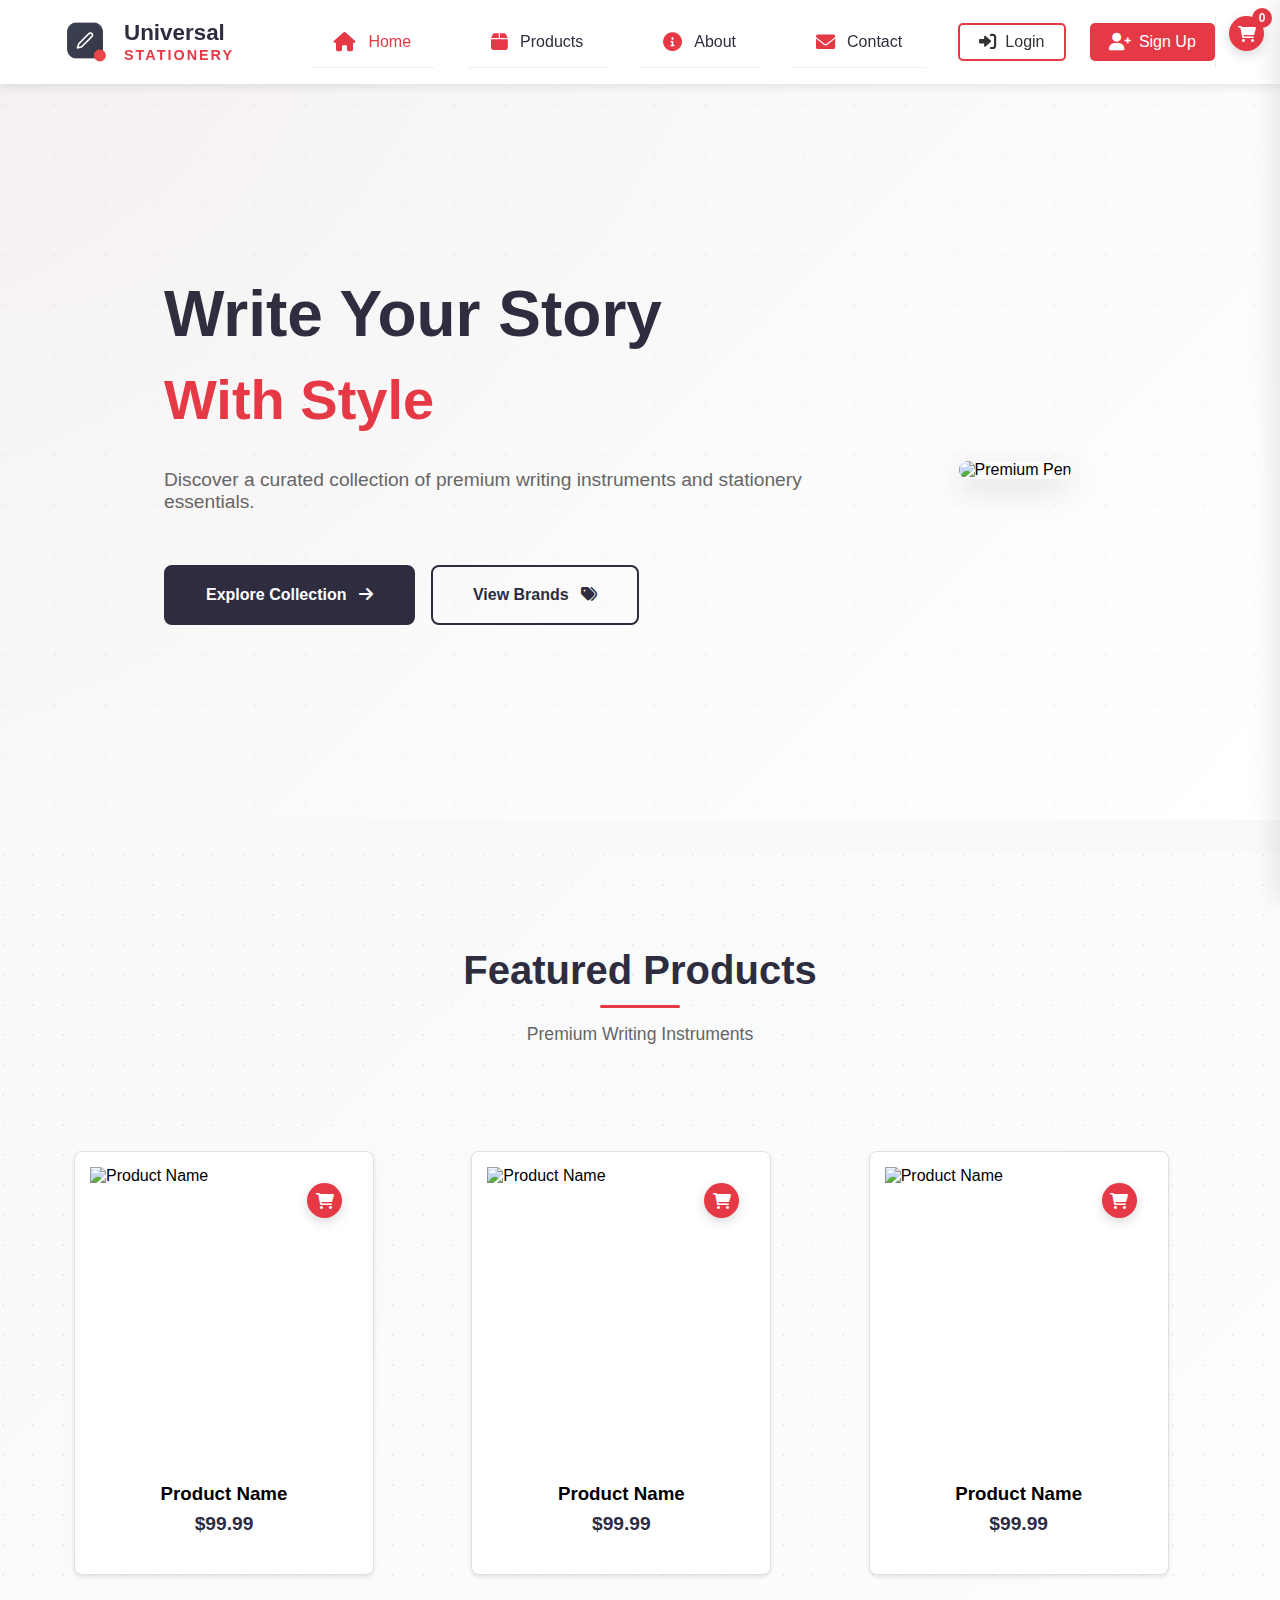
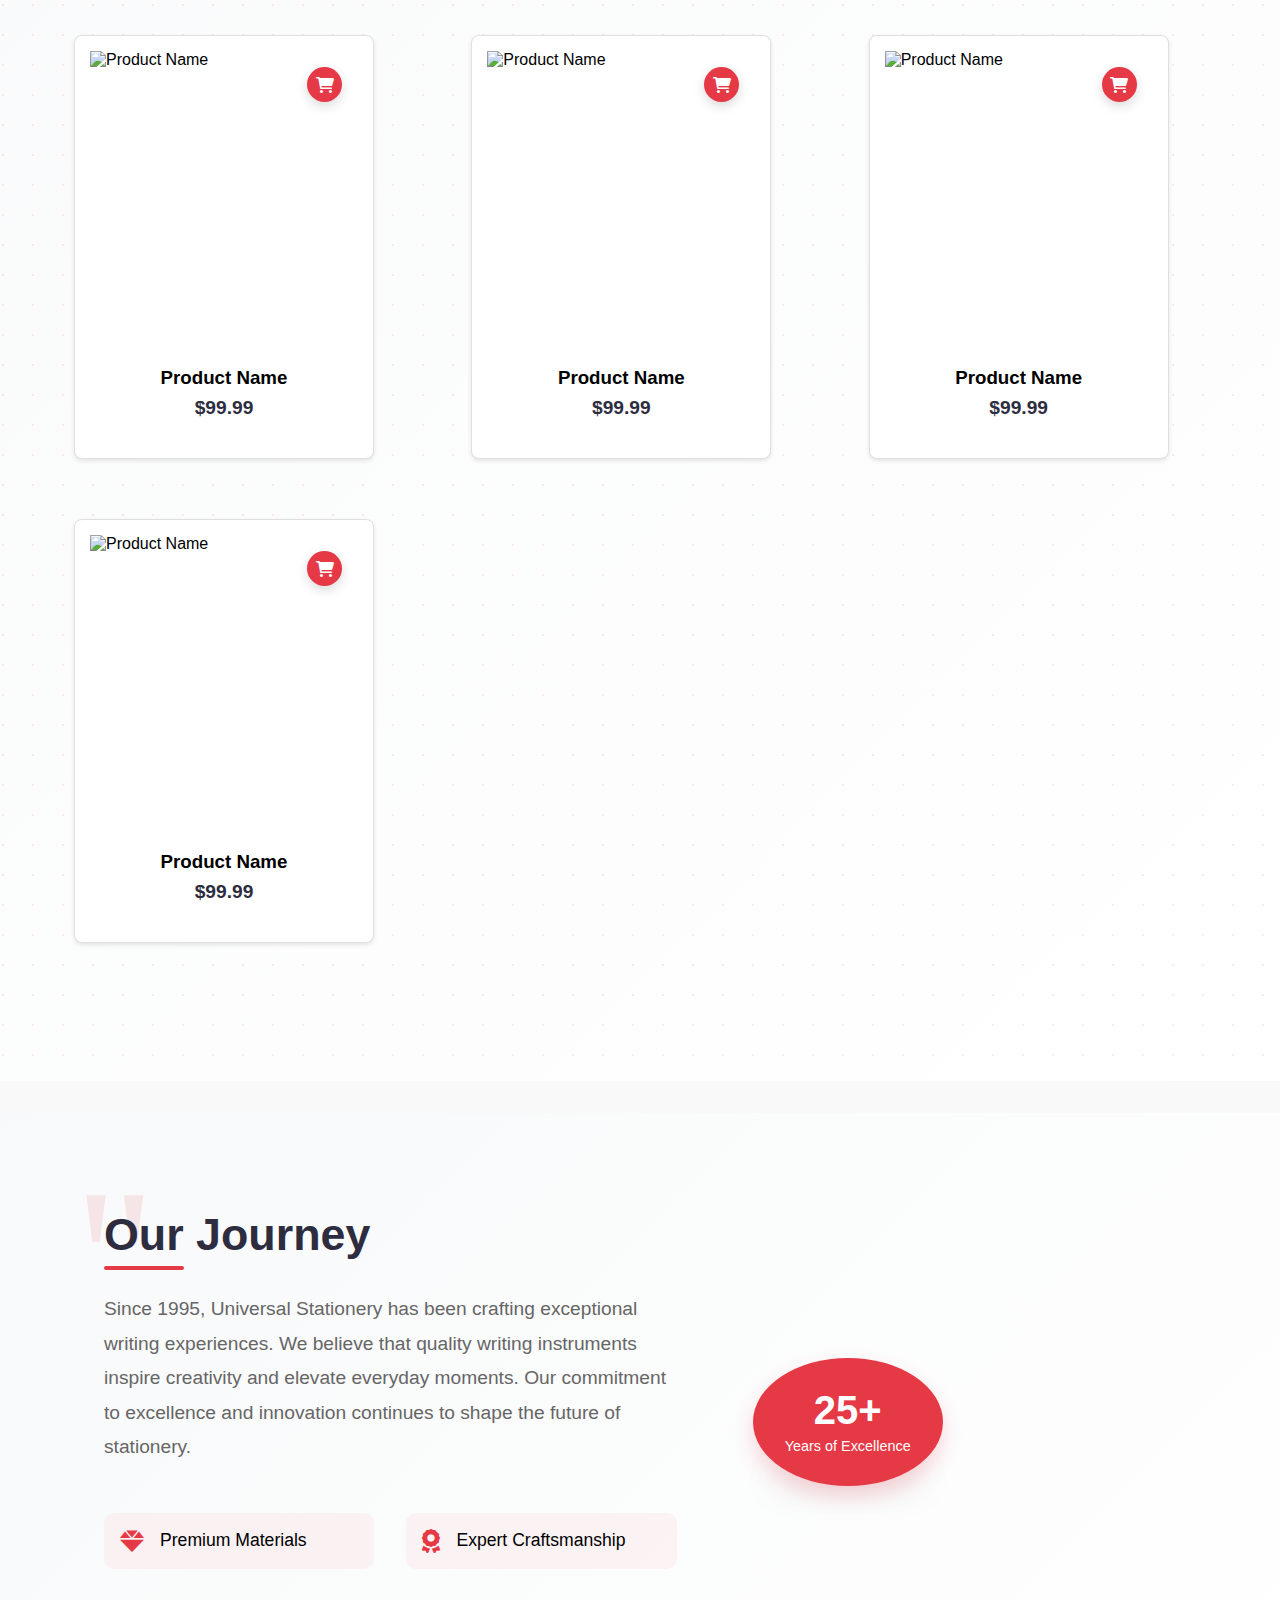
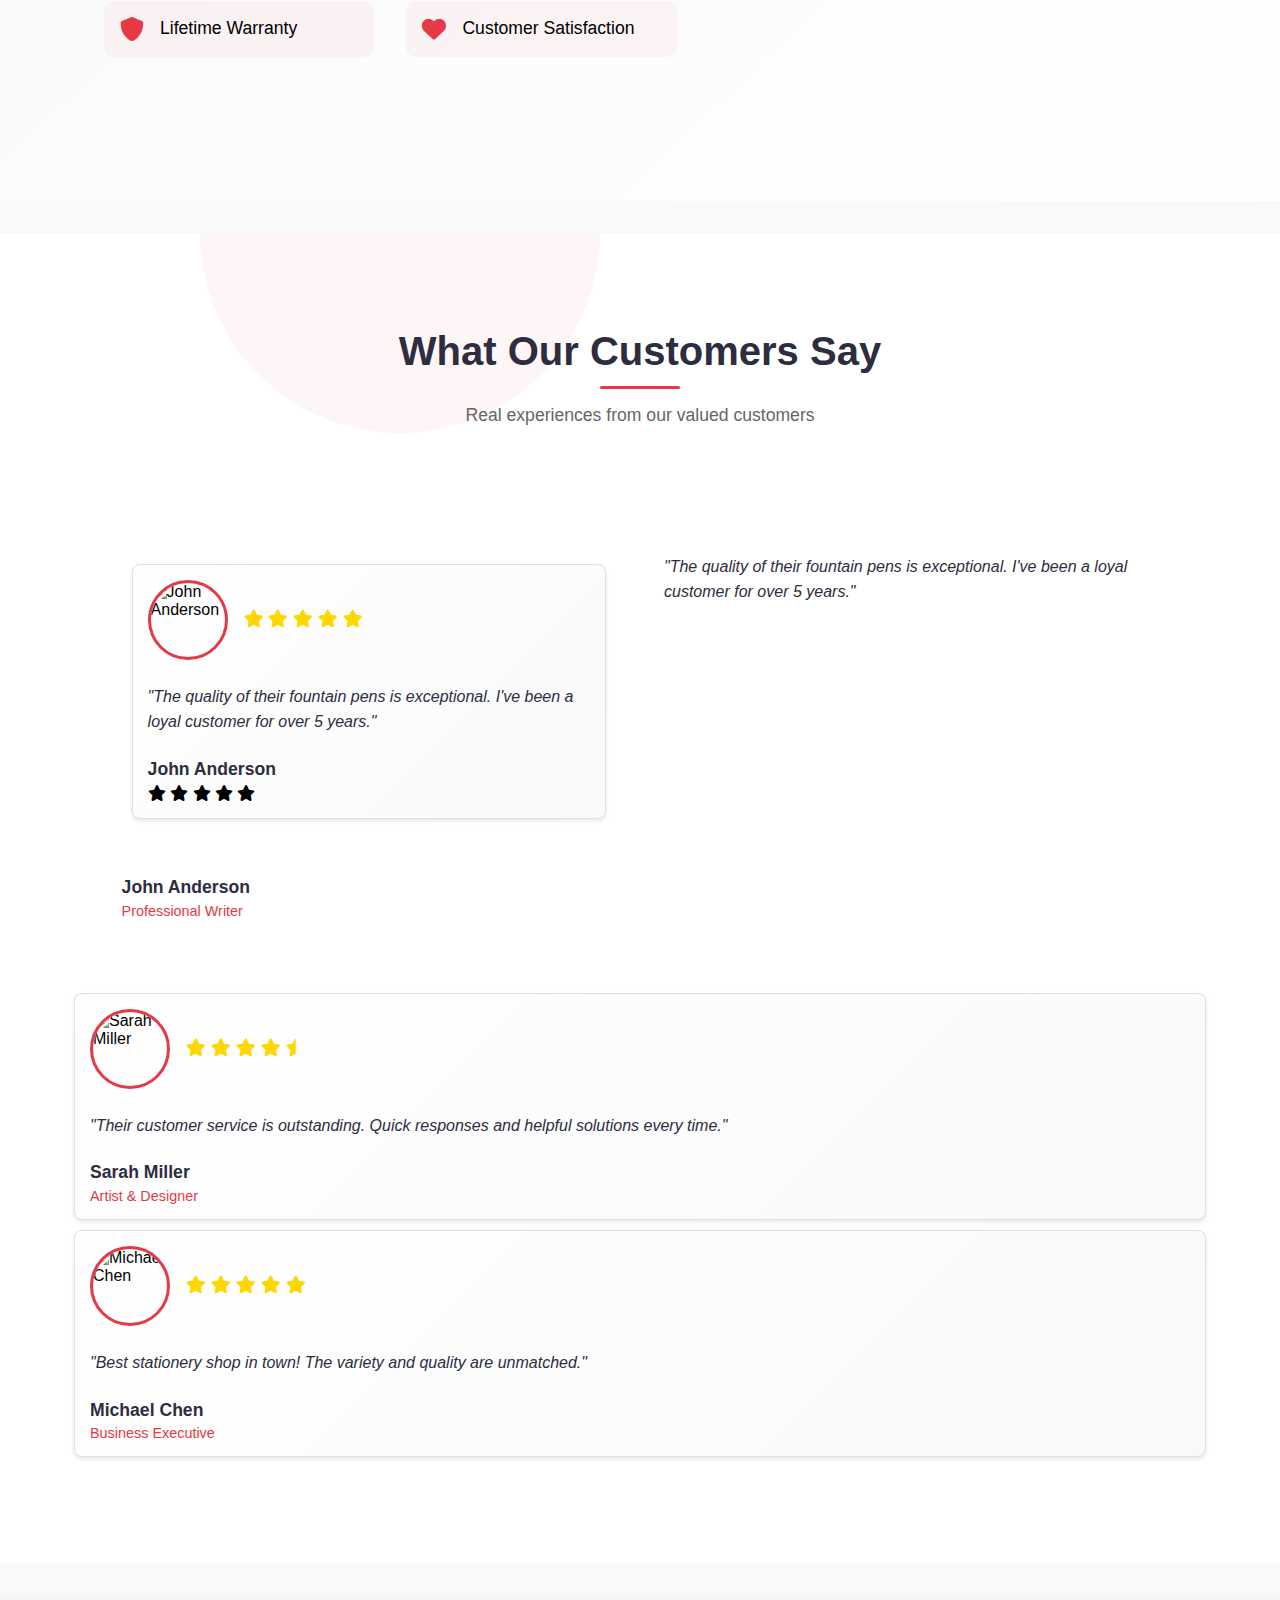
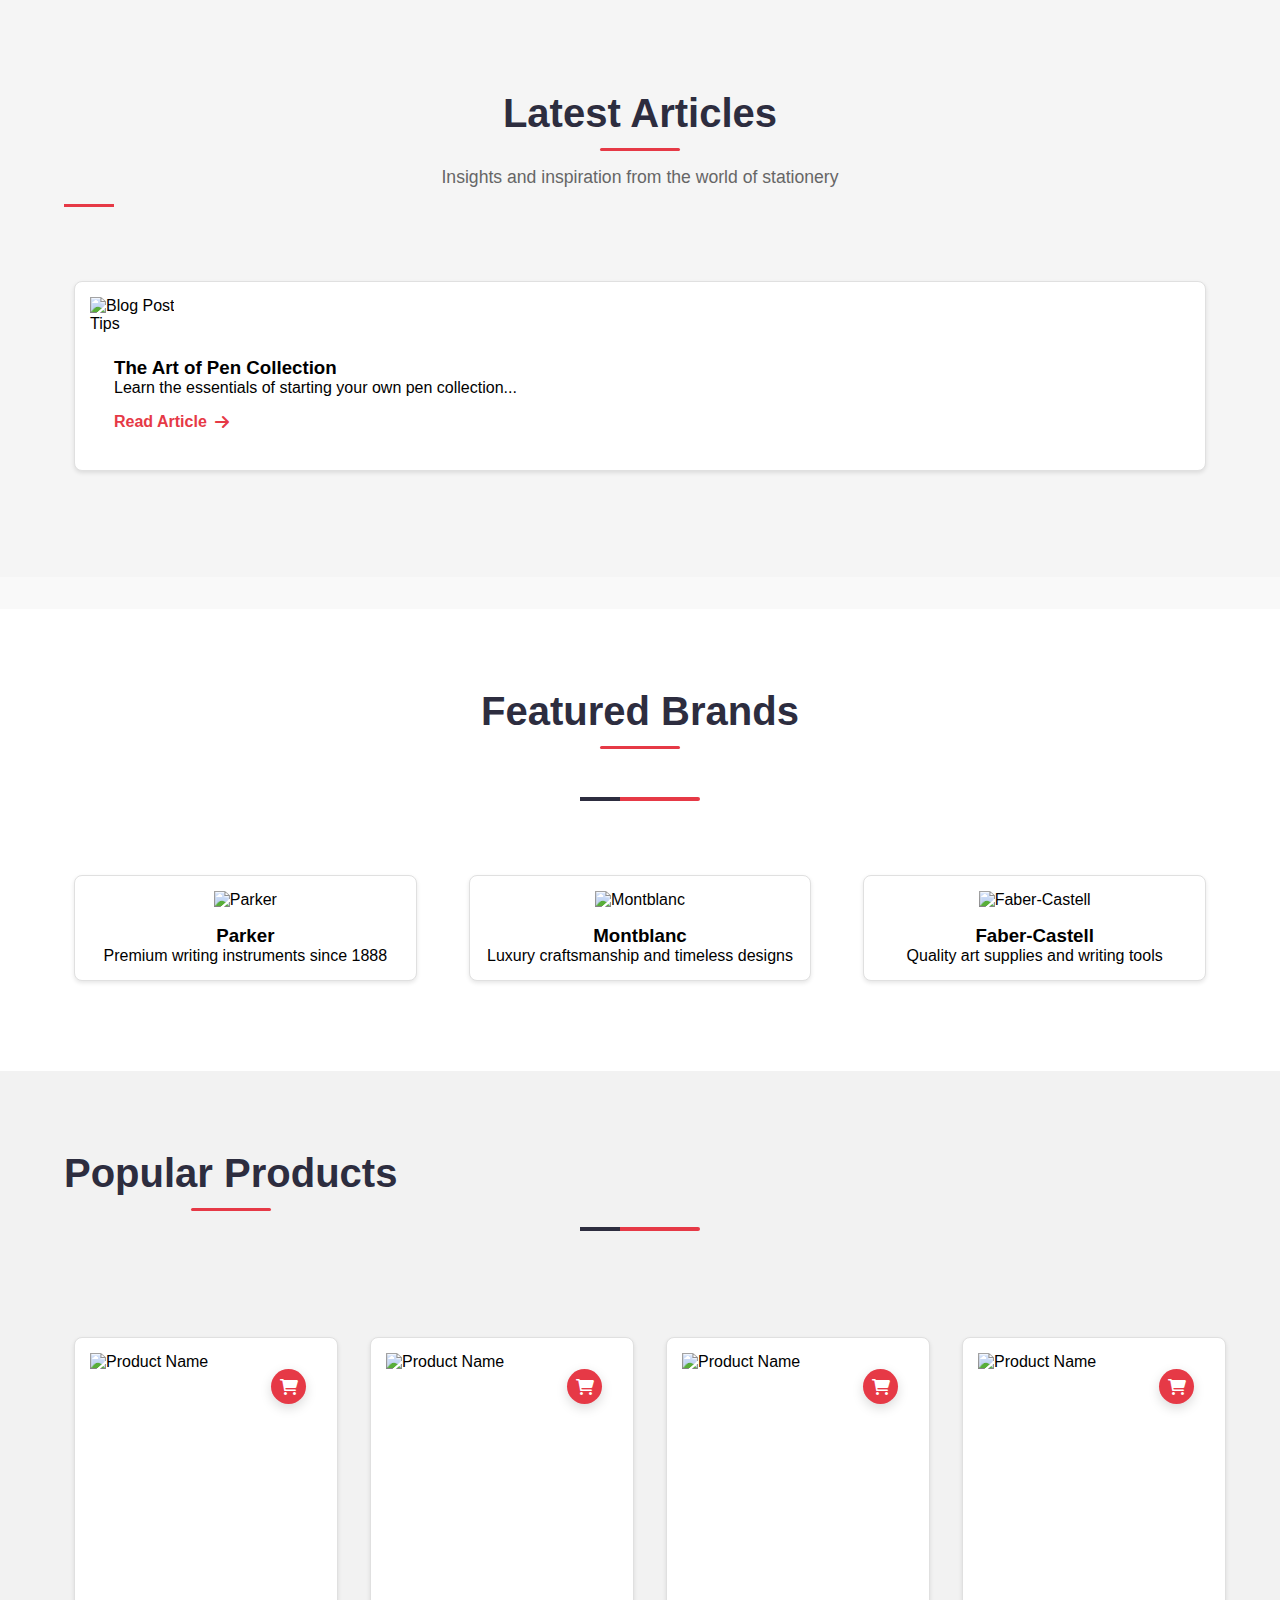
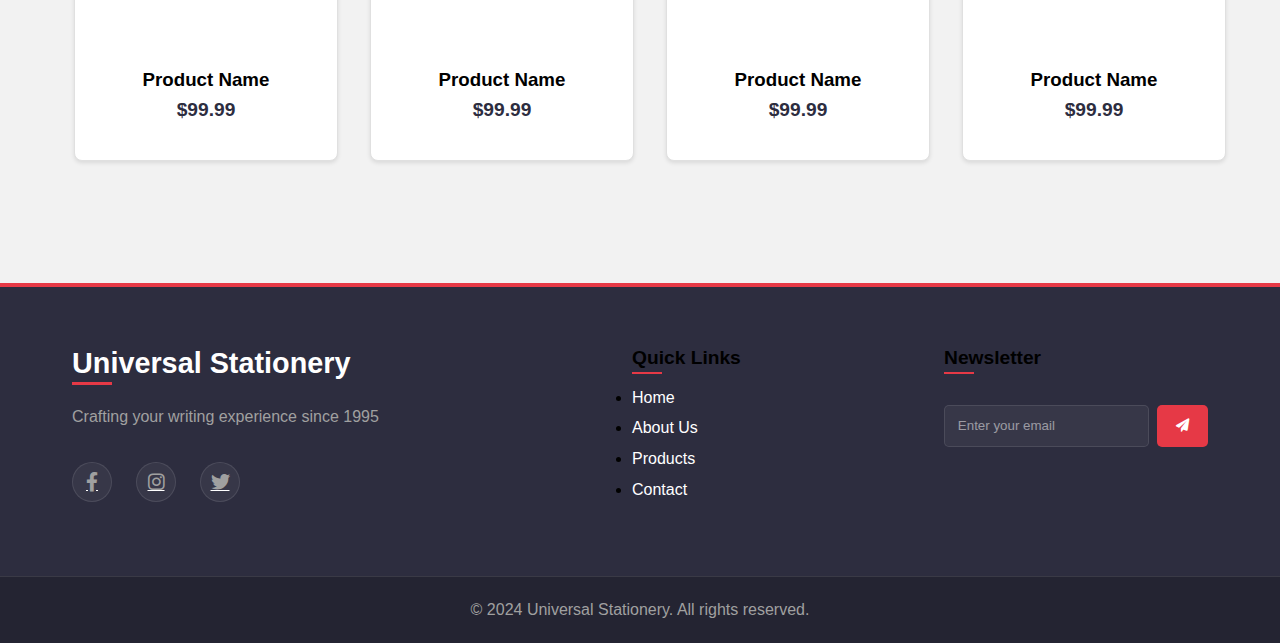
==== commit 79b93ec8: "add card" ====
--- a/index.html
+++ b/index.html
@@ -147,6 +147,18 @@
             </div>
 
             <!-- Additional Product Cards -->
+            <div class="product-card" data-product-id="2">
+                <div class="product-image">
+                    <img src="product-image.jpg" alt="Product Name">
+                    <button class="cart-btn" onclick="addToCart(2, 'Product Name', 99.99, 'product-image.jpg')">
+                        <i class="fas fa-shopping-cart"></i>
+                    </button>
+                </div>
+                <div class="product-info">
+                    <h3>Product Name</h3>
+                    <p class="product-price">$99.99</p>
+                </div>
+            </div>
             <div class="product-card" data-product-id="2">
                 <div class="product-image">
                     <img src="product-image.jpg" alt="Product Name">
